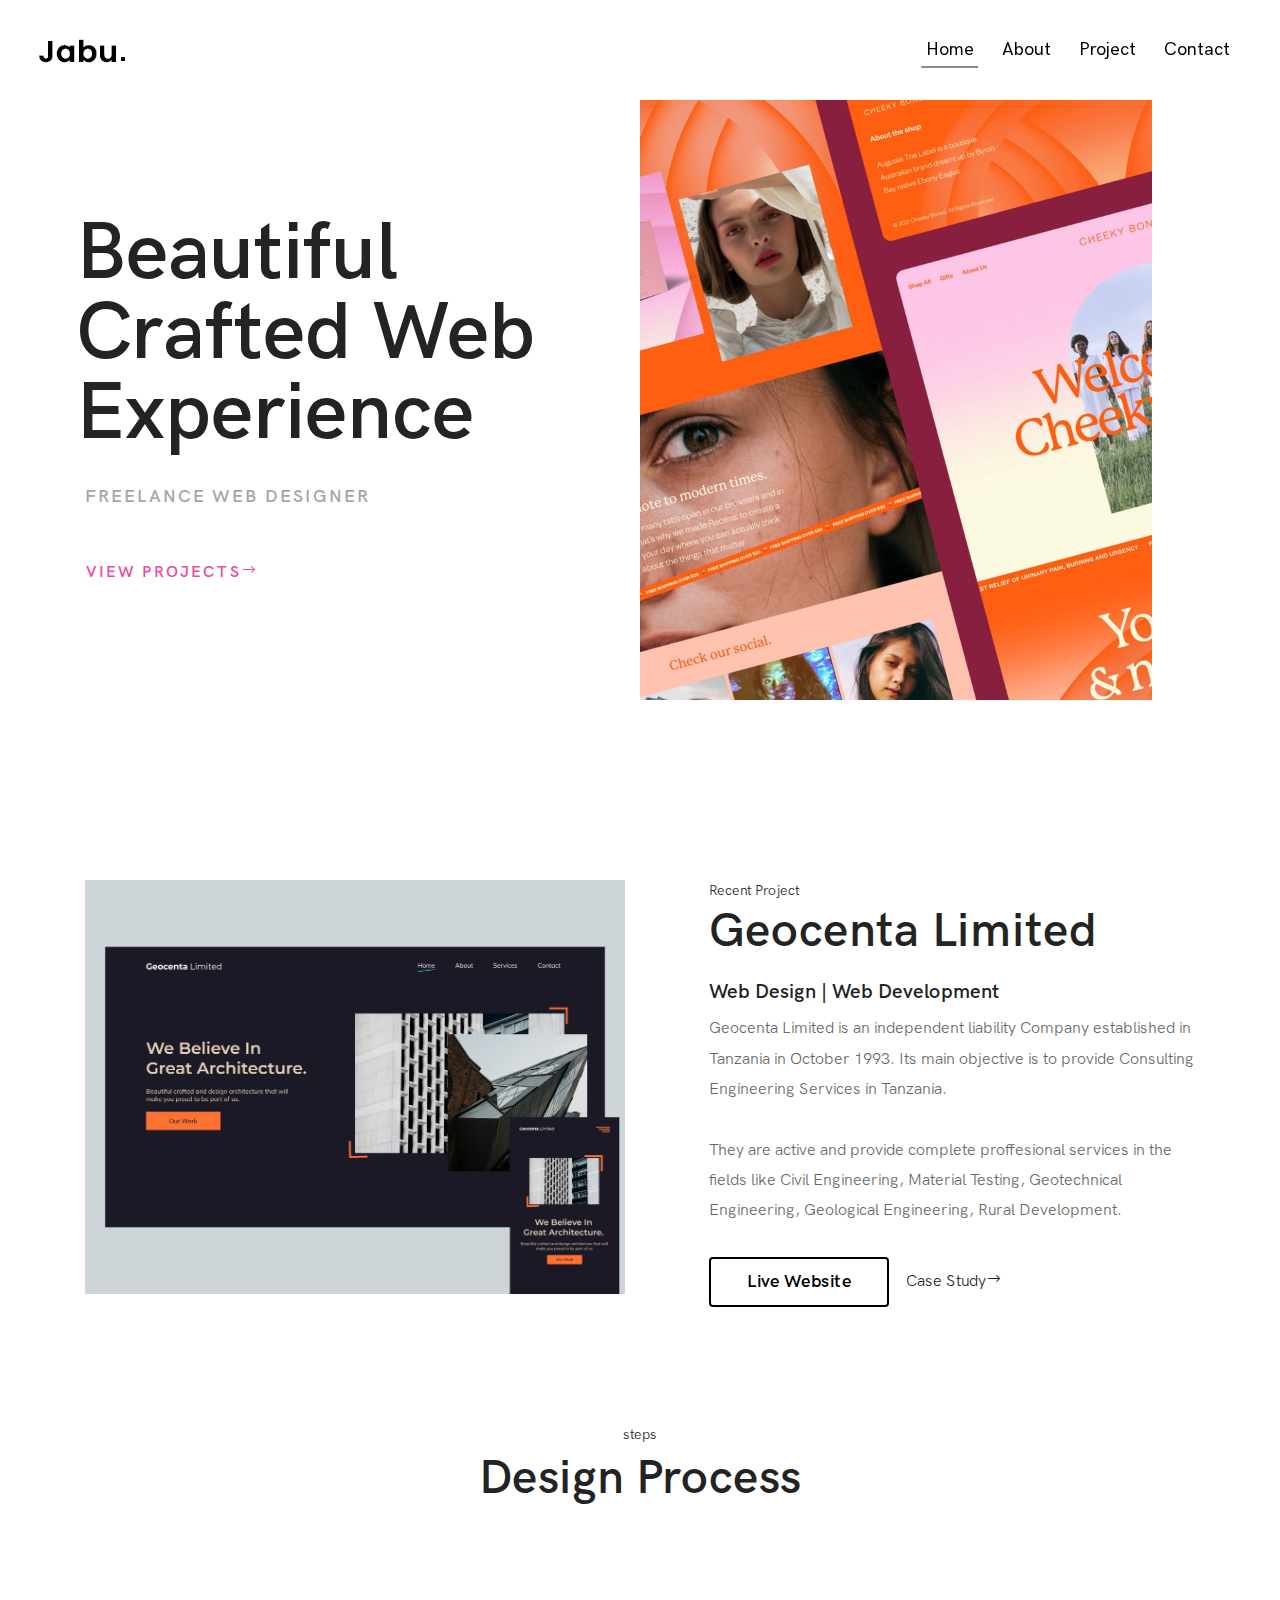
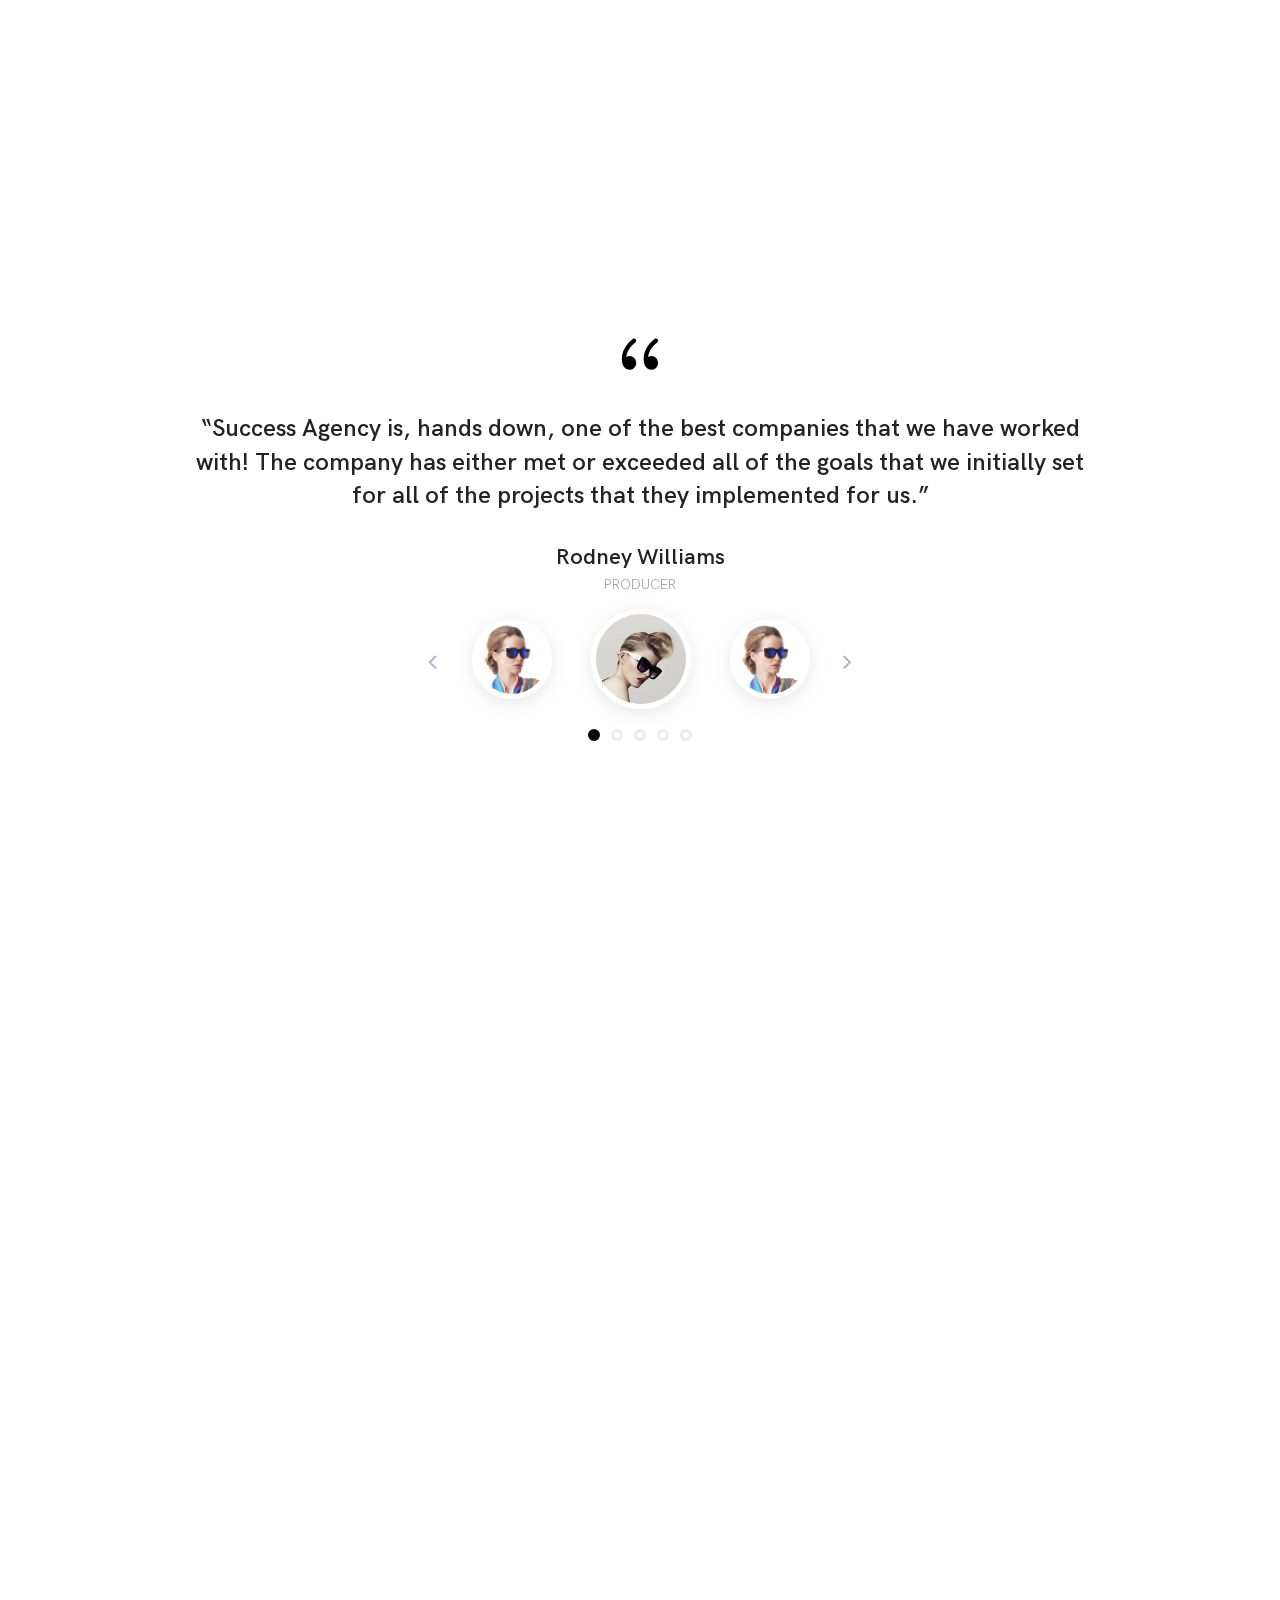
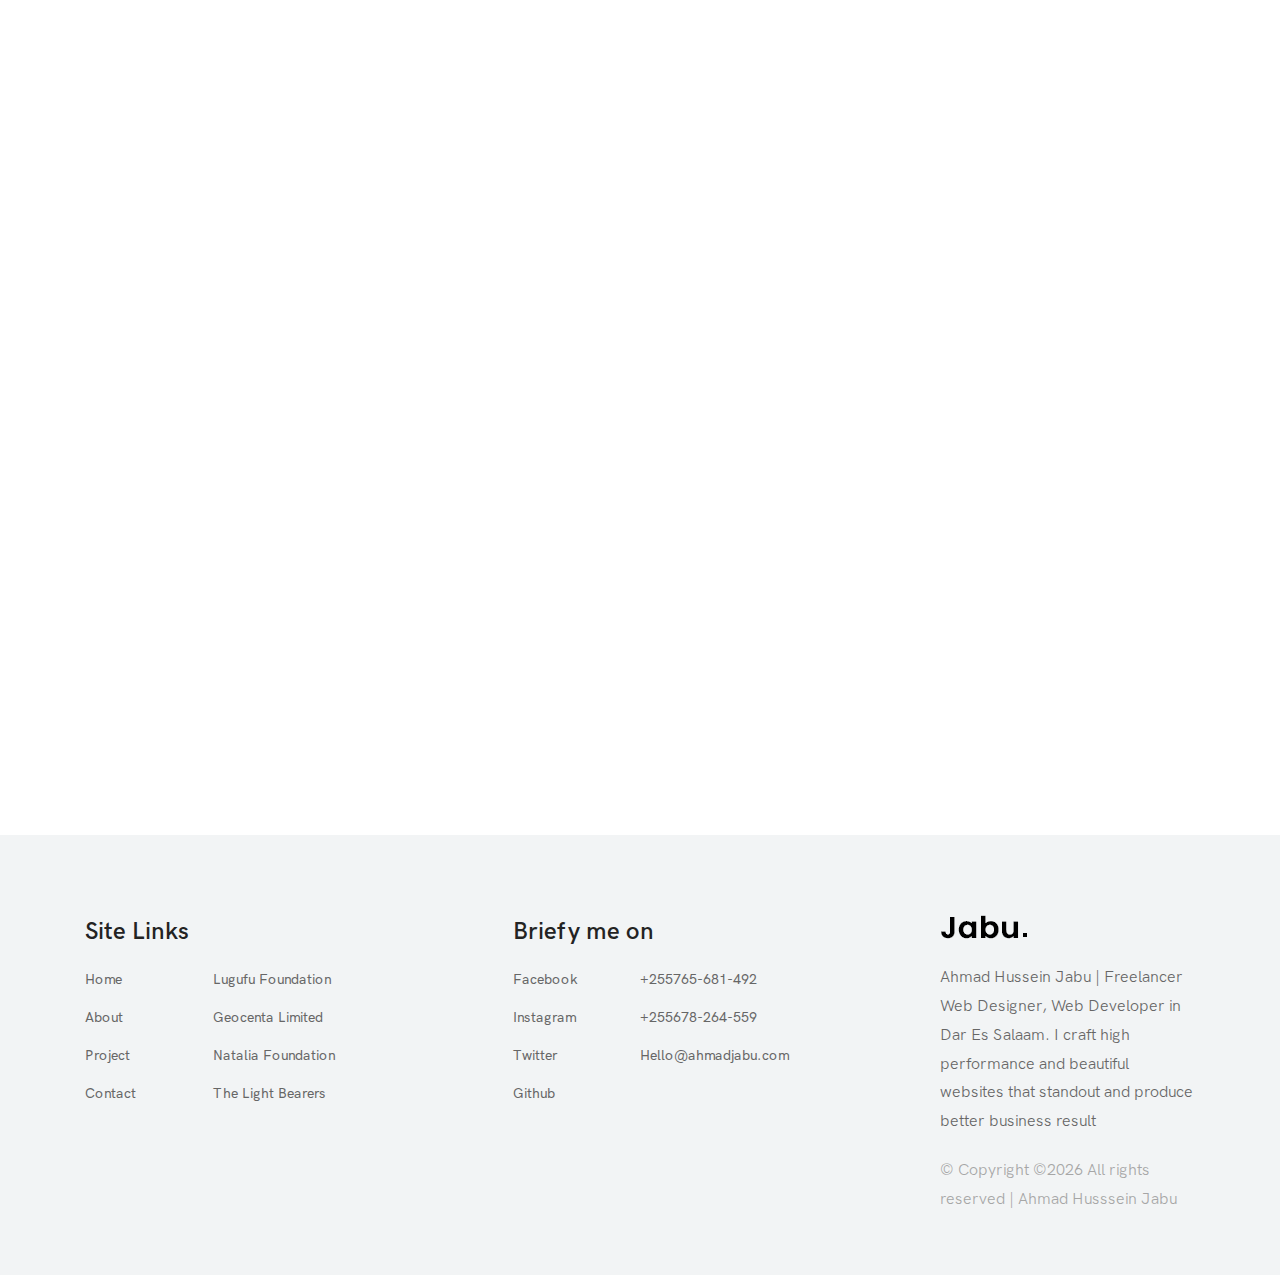
==== index.html @ 9a85b234 "add margin top of 100" ====
<!DOCTYPE html>
<html lang="en">

<head>
  <meta charset="UTF-8">
  <meta name="description" content="Hello I'm Ahmad Hussein Jabu a Freelance website designer, 
                                    I craft high performance and beautiful websites that 
                                    standout and produce better business result">
  <meta http-equiv="X-UA-Compatible" content="IE=edge">
  <meta name="viewport" content="width=device-width, initial-scale=1, shrink-to-fit=no">

  <!-- Title -->
  <title>Ahmad Hussein Jabu | Freelance website designer</title>

  <!-- Favicon -->
  <link rel="apple-touch-icon" sizes="180x180" href="img/favicon/apple-touch-icon.png">
  <link rel="icon" type="image/png" sizes="32x32" href="img/favicon/favicon-32x32.png">
  <link rel="icon" type="image/png" sizes="16x16" href="img/favicon/favicon-16x16.png">
  <link rel="manifest" href="/site.webmanifest">


  <!-- Core Stylesheet -->
  <link rel="stylesheet" href="style.css">

</head>

<body>
  <!-- Preloader -->
  <div id="preloader">
    <div class="wrapper">
      <div class="cssload-loader"></div>
    </div>
  </div>

  <!-- ***** Header Area Start ***** -->
  <header class="header-area">
    <!-- Main Header Start -->
    <div class="main-header-area">
      <div class="classy-nav-container breakpoint-off">
        <!-- Classy Menu -->
        <nav class="classy-navbar justify-content-between" id="jabuNav">

          <!-- Background Curve -->
          <div class="bg-curve" style="background-image: url(./img/core-img/curve.png);"></div>

          <!-- Logo -->
          <a class="nav-brand" href="index.html"><img src="./img/core-img/logo.png" alt=""></a>

          <!-- Navbar Toggler -->
          <div class="classy-navbar-toggler">
            <span class="navbarToggler"><span></span><span></span><span></span></span>
          </div>

          <!-- Menu -->
          <div class="classy-menu">
            <!-- Menu Close Button -->
            <div class="classycloseIcon">
              <div class="cross-wrap"><span class="top"></span><span class="bottom"></span></div>
            </div>

            <!-- Nav Start -->
            <div class="classynav">
              <ul id="nav">
                <li class="current-item"><a href="./index.html">Home</a></li>
                <li><a href="./about.html">About</a></li>
                <li><a href="./projects.html">Project</a></li>
                <li><a href="./contact.html">Contact</a></li>
              </ul>
            </div>
            <!-- Nav End -->

          </div>
        </nav>
      </div>
    </div>
  </header>
  <!-- ***** Header Area End ***** -->

<!-- ***** Welcome Area Start ***** -->
<section class="welcome-area">
  <!-- Welcome Slides -->
  <div class="single-hero ahmad-bg">

    <!-- Single Welcome Slide -->
    <div class="single-hero-header">
      <!-- Main Background Image -->
      <div class="main-bg-img bg-img" data-animation="fadeInUpBig" data-delay="200ms" style="background-image: url(./img/bg-img/hero.webp);"></div>
      <!-- Welcome Text -->
      <div class="container h-100">
        <div class="row h-100 align-items-center">
          <div class="col-12">
            <div class="welcome-text">
              <h2 data-animation="bounceInUp" data-delay="400ms">Beautiful<br>Crafted web<br>Experience</h2>
              <h5 data-animation="bounceInUp" data-delay="600ms">Freelance Web Designer</h5>
              <a href="projects.html" class="btn" data-animation="bounceInUp" data-delay="800ms">View Projects<i class="arrow_right"></i></a>
            </div>
          </div>
        </div>
      </div>
    </div>
  </div>
</section>
<!-- ***** Welcome Area End ***** -->

<!--

<div class="stat-area section-padding-80-0">
  <div class="container wow fadeInUp" data-wow-delay="400ms">
      <div class="row">
          <div class="col-xl-12">
              <div class="section_title text-center mb-60">
                  <span>our service</span>
                  <h3 class="service">
                      What I can do 
                  </h3>
              </div>
          </div>
      </div>
      <div class="row mb-60">
          <div class="col-lg-4 col-md-6 col-sm-6 mb-30">
            <div class="single-cat mb-50 wow fadeInUp" data-wow-delay="500ms">
              <img src="img/Icons/Design.svg" alt="google my business" width="70px" class="img-fluid">
              <h5>Web Design</h5>
              <div class="cat-cap">
                  <p>A girl is negatively discriminated against fully realising
                      intended learning outcomes in both primary and secondary education.</p>
              </div>
          </div>
          </div>
          <div class="col-lg-4 col-md-6 col-sm-6 mb-30">
            <div class="single-cat mb-50 wow fadeInUp" data-wow-delay="600ms">
              <img src="img/Icons/Development.svg" alt="web development" width="70px" class="img-fluid">
              <h5>Web Development</h5>
                <div class="cat-cap">
                    <p>A girl is negatively discriminated against fully realising
                        intended learning outcomes in both primary and secondary education.</p>
                </div>
            </div>
          </div>
          <div class="col-lg-4 col-md-6 col-sm-6 mb-30">
            <div class="single-cat mb-50 wow fadeInUp" data-wow-delay="700ms">
              <img src="img/Icons/Map.svg" alt="google my business" width="70px" class="img-fluid">
              <h5>Google Business</h5>
              <div class="cat-cap">
                <p>Stand out on Google with a Business Profile
                  Turn people who find you on Google Search and Maps into new customers.
                 </p>
            </div>
          </div>
          </div>
      </div>
  </div>
</div>


-->

  <!-- ***** Project Section***** -->
  <div class="container section-padding-80-0 mt-100">
    <div class="row">
     <div class="col-md-6">
    <div class="project-thumbnail mb-50 wow fadeInUp" data-wow-delay="400ms">
      <span class="line"></span>
      <img src="./img/project-img/Geocenta-Limited-01.jpg" alt="">
      <span class="line2"></span>
    </div>
  </div>

  <div class="col-md-6">
    <div class="project-content section-titlemb-50 wow fadeInUp" data-wow-delay="700ms">
      <span>Recent Project</span>
      <h2>Geocenta Limited</h2>
      <h5>Web Design | Web Development</h5>
      <p>Geocenta Limited is an independent liability Company established in Tanzania in October 1993. Its main objective is to provide Consulting Engineering Services in Tanzania.</p>
      <p>They are active and provide complete proffesional services in the fields like Civil Engineering, Material Testing, Geotechnical Engineering, Geological Engineering, Rural Development.</p>
      <button class="btn jabu-btn btn-2">Live Website</button>
      <a href="Geocenta-Limited.html" class="btn" data-animation="bounceInUp" data-delay="800ms">Case Study<i class="arrow_right"></i></a>
    </div>
  </div>
 </div>
</div>
<!-- ***** End Project Section***** -->

<!-- ***** Process Section***** -->
<div class="container section-padding-80-0 mt-60">
  <div class="row">
    <div class="col-xl-12">
        <div class="section_title text-center mb-50">
            <span>steps</span>
            <h3 class="service">
                Design Process 
            </h3>
        </div>
    </div>
</div>
  <div class="row">
   <div class="col-md-4">
    <div class="mb-50 wow fadeInUp" data-wow-delay="700ms">
      <img src="img/Numbers/number-01.svg" alt="google my business" width="70px" class="img-fluid">
      <h5>Discovery Call</h5>
      <p>This is the phase where I dive deep into your world and get to know you. 
        Before I can properly design your high-performing website, I need to understand you, 
        your pain-points, and your audience.</p>
    </div>
</div>

<div class="col-md-4">
  <div class="mb-50 wow fadeInUp" data-wow-delay="700ms">
    <img src="img/Numbers/number-02.svg" alt="google my business" width="70px" class="img-fluid">
    <h5>Design Phase</h5>
    <p>I take what I’ve learned about you and craft a bespoke website that’s tailored to meet 
      your specific needs, all while accurately representing your brand and keeping things 
      aesthetically pleasing and useable for your audience.
      </p>
  </div>
</div>

<div class="col-md-4">
  <div class="mb-50 wow fadeInUp" data-wow-delay="700ms">
    <img src="img/Numbers/number-03.svg" alt="google my business" width="70px" class="img-fluid">
    <h5>Build Phase</h5>
    <p>Once you’re happy with the designs, I will proceed to building them making sure everything is 
      optimised to follow modern web practices, such as speed, security and reliability.
      </p>
  </div>
</div>
</div>
</div>
<!-- ***** End Process Section***** -->

   
   <!-- ***** Client Feedback Area Start ***** -->
  <section class="clients-feedback-area section-padding-80 clearfix">
    <div class="container">
      <div class="row justify-content-center">
        <div class="col-12 col-md-10">
          <div class="slider slider-for">

            <!-- Client Feedback Text -->
            <div class="client-feedback-text text-center">
              <div class="quote-icon">
                <i class="icon_quotations" aria-hidden="true"></i>
              </div>
              <div class="client-description text-center">
                <h4>“Success Agency is, hands down, one of the best companies that we have worked with! The company has either met or exceeded all of the goals that we initially set for all of the projects that they implemented for us.”</h4>
              </div>
              <div class="client-name text-center">
                <h5>Rodney Williams</h5>
                <span>Producer</span>
              </div>
            </div>

            <!-- Client Feedback Text -->
            <div class="client-feedback-text text-center">
              <div class="quote-icon">
                <i class="icon_quotations" aria-hidden="true"></i>
              </div>
              <div class="client-description text-center">
                <h4>“Success Agency is, hands down, one of the best companies that we have worked with! The company has either met or exceeded all of the goals that we initially set for all of the projects that they implemented for us.”</h4>
              </div>
              <div class="client-name text-center">
                <h5>Nazrul Islam</h5>
                <span>Producer</span>
              </div>
            </div>

            <!-- Client Feedback Text -->
            <div class="client-feedback-text text-center">
              <div class="quote-icon">
                <i class="icon_quotations" aria-hidden="true"></i>
              </div>
              <div class="client-description text-center">
                <h4>“Success Agency is, hands down, one of the best companies that we have worked with! The company has either met or exceeded all of the goals that we initially set for all of the projects that they implemented for us.”</h4>
              </div>
              <div class="client-name text-center">
                <h5>Williams Rodney</h5>
                <span>Producer</span>
              </div>
            </div>

            <!-- Client Feedback Text -->
            <div class="client-feedback-text text-center">
              <div class="quote-icon">
                <i class="icon_quotations" aria-hidden="true"></i>
              </div>
              <div class="client-description text-center">
                <h4>“Success Agency is, hands down, one of the best companies that we have worked with! The company has either met or exceeded all of the goals that we initially set for all of the projects that they implemented for us.”</h4>
              </div>
              <div class="client-name text-center">
                <h5>Ibrahim Saeed</h5>
                <span>Founder | Lugufu Foundation</span>
              </div>
            </div>

            <!-- Client Feedback Text -->
            <div class="client-feedback-text text-center">
              <div class="quote-icon">
                <i class="icon_quotations" aria-hidden="true"></i>
              </div>
              <div class="client-description text-center">
                <h4>“Success Agency is, hands down, one of the best companies that we have worked with! The company has either met or exceeded all of the goals that we initially set for all of the projects that they implemented for us.”</h4>
              </div>
              <div class="client-name text-center">
                <h5>Karatta Mwemba</h5>
                <span>Director | Geocenta Limited</span>
              </div>
            </div>

          </div>
        </div>

        <!-- Client Thumbnail Area -->
        <div class="col-12 col-md-6 col-lg-5">
          <div class="slider slider-nav">
            <div class="client-thumbnail">
              <img src="./img/bg-img/6.jpg" alt="">
            </div>
            <div class="client-thumbnail">
              <img src="./img/bg-img/7.jpg" alt="">
            </div>
            <div class="client-thumbnail">
              <img src="./img/bg-img/8.jpg" alt="">
            </div>
            <div class="client-thumbnail">
              <img src="./img/bg-img/6.jpg" alt="">
            </div>
            <div class="client-thumbnail">
              <img src="./img/bg-img/7.jpg" alt="">
            </div>
          </div>
        </div>
      </div>
    </div>
  </section>
  <!-- ***** Client Feedback Area End ***** -->

 
<!-- ***** Project Section***** -->
  <div class="container section-padding-80-0">
    <div class="row">
     <div class="col-md-6">
    <div class="project-thumbnail mb-50 wow fadeInUp" data-wow-delay="400ms">
      <span class="line"></span>
      <img src="./img/project-img/Lugufu-Foundation-01.jpg" alt="Lugufu Foundation Project">
      <span class="line2"></span>
    </div>
  </div>

  <div class="col-md-6">
    <div class="project-content mb-50 wow fadeInUp" data-wow-delay="700ms">
      <h2>Lugufu Foundation</h2>
      <h5>Web Design | Web Development</h5>
      <p>Lugufu Foundation is the non-profit Organization registered under the Non governmental Organization Act, 2002</p>
      <p>Focusing on providing support to girls student facing dificulties in Education situations, to encourage the social amd cultural growth in Tanzania.</p>
      <button class="btn jabu-btn btn-2">Live Website</button>
      <a href="Lugufu-Foundation.html" class="btn" data-animation="bounceInUp" data-delay="800ms">Case Study<i class="arrow_right"></i></a>
    </div>
  </div>
 </div>
</div>

<div class="container section-padding-80-0">
  <div class="row">
<div class="col-md-6">
  <div class="project-content mb-50 wow fadeInUp" data-wow-delay="700ms">
    <h2>Natalia Foundation</h2>
    <h5>Web Design | Web Development</h5>
    <p>Natalia Foundation has been into existence for a Period of time and over the course of its existence it has implemented many projects with different implementation  supporting partners.</p>
    <p>The Foundation believes that investing in vulnerable children, adolescents, youth is an important strategy towards achieving the sustainable development in the community.</p>
    <button class="btn jabu-btn btn-2">Live Website</button>
    <a href="Natalia-Foundation.html" class="btn" data-animation="bounceInUp" data-delay="800ms">Case Study<i class="arrow_right"></i></a>
  </div>
</div>
<div class="col-md-6">
  <div class="project-thumbnail mb-50 wow fadeInUp" data-wow-delay="400ms">
    <span class="line"></span>
    <img src="./img/project-img/Capture4.PNG" alt="">
    <span class="line2"></span>
  </div>
</div>
</div>
</div>

<div class="container section-padding-80-0">
  <div class="row">
   <div class="col-md-6">
  <div class="project-thumbnail mb-50 wow fadeInUp" data-wow-delay="400ms">
    <span class="line"></span>
    <img src="./img/project-img/Ibrahim-01.jpg" alt="Ibrahim Ajax project">
    <span class="line2"></span>
  </div>
</div>

<div class="col-md-6">
  <div class="project-content mb-50 wow fadeInUp" data-wow-delay="700ms">
    <h2>Ibrahim Ajax</h2>
    <h5>UX-UI | Concept Design</h5>
    <p>Lorem ipsum dolor sit amet, consetetur sadipscing esed diam nonumy eirmod tempor invidunt ut labore et dolore magna.</p>
    <p>At vero eos et accusam et justo duo dolores et ea rebum. Stet gubergren no sea takimata sanctus est Lorem ipsum dolor sit amet ipsumlor eut consetetur sadipscing elitr.</p>
    <button class="btn jabu-btn btn-2">Live Website</button>
    <a href="The-light-bearers.html" class="btn" data-animation="bounceInUp" data-delay="800ms">Case Study<i class="arrow_right"></i></a>
  </div>
</div>
</div>
</div>
<!-- ***** End Project Section***** -->
 

  <!-- ***** Footer Area Start ***** -->
  <footer class="footer-area section-padding-80-0">
    <div class="container">
      <div class="row justify-content-between">
        <!-- Single Footer Widget -->
        <div class="col-12 col-sm-6 col-lg-4 col-xl-3">
          <div class="single-footer-widget mb-60">
            <!-- Widget Title -->
            <h4 class="widget-title">Site Links</h4>

            <!-- Catagories Nav -->
            <nav>
              <ul class="site-link">
                <li><a href="index.html">Home</a></li>
                <li><a href="Lugufu-Foundation.html">Lugufu Foundation</a></li>
                <li><a href="about.html">About</a></li>
                <li><a href="Geocenta-Limited.html">Geocenta Limited</a></li>
                <li><a href="projects.html">Project</a></li>
                <li><a href="Natalia-Foundation.html">Natalia Foundation</a></li>
                <li><a href="contact.html">Contact</a></li>
                <li><a href="The-light-bearers.html">The Light Bearers</a></li>
              </ul>
            </nav>
          </div>
        </div>

        <!-- Single Footer Widget -->
        <div class="col-12 col-sm-6 col-lg-4 col-xl-3">
          <div class="single-footer-widget mb-60">
            <!-- Widget Title -->
            <h4 class="widget-title">Briefy me on</h4>

            <!-- Catagories Nav -->
            <nav>
              <ul class="site-link">
                <li><a href="https://web.facebook.com/Ahmad-Hussein-Jabu-103322438400446" target="_blank" rel="noopener">Facebook</a></li>
                <li><a href="tel:+255765-681-492">+255765-681-492</a></li>
                <li><a href="https://www.instagram.com/ahmad_jabu/" target="_blank" rel="noopener">Instagram</a></li>
                <li><a href="tel:+255678-264-559">+255678-264-559</a></li>
                <li><a href="https://twitter.com/_Jabu95" target="_blank" rel="noopener">Twitter</a></li>
                <li><a href="mailto:hello@ahmadjabu.com">Hello@ahmadjabu.com</a></li>
                <li><a href="https://github.com/AhmadHJabu" target="_blank" rel="noopener">Github</a></li>
              </ul>
            </nav>
          </div>
        </div>
          <!-- Single Footer Widget -->
          <div class="col-12 col-sm-6 col-lg-4 col-xl-3">
            <div class="single-footer-widget mb-60">
              <!-- Logo -->
              <a href="#" class="d-block mb-4"><img src="./img/core-img/logo.png" alt=""></a>
              <p>Ahmad Hussein Jabu | Freelancer Web Designer, Web Developer in Dar Es Salaam. I craft high performance and beautiful websites that standout and produce better business result</p>
              <div class="copywrite-text">
                <p>&copy; 
  
  Copyright &copy;<script>document.write(new Date().getFullYear());</script> All rights reserved | Ahmad Husssein Jabu</p>
              </div>
            </div>
          </div>
      </div>
    </div>
  </footer>
  <!-- ***** Footer Area End ***** -->

  <!-- ******* All JS ******* -->
  <!-- jQuery js -->
  <script src="js/jquery.min.js"></script>
  <!-- Popper js -->
  <script src="js/popper.min.js"></script>
  <!-- Bootstrap js -->
  <script src="js/bootstrap.min.js"></script>
  <!-- All js -->
  <script src="js/jabu.bundle.js"></script>
  <!-- Active js -->
  <script src="js/default-assets/active.js"></script>

</body>

</html>
---- style.css ----
/* *********************************************

[Tables of CSS Content]

+ body
  - 1.0 Reboot CSS
  - 2.0 Spacing CSS
  - 3.0 Preloader CSS
  - 4.0 Heading CSS
  - 5.0 Backtotop CSS
  - 6.0 Buttons CSS
  - 7.0 Header CSS
  - 8.0 Hero CSS
  - 9.0 Gallery CSS
  - 10.0 Testimonial CSS
  - 11.0 Model CSS
  - 12.0 About CSS
  - 13.0 Breadcrumb CSS
  - 14.0 Blog CSS
  - 15.0 Cta CSS
  - 16.0 Team CSS
  - 17.0 Widget CSS
  - 18.0 Footer CSS
  - 19.0 Contact CSS
  ---------------------------------------------
  [Color Codes]

  $heading: #232323; [Heading Color]
  $text: #666666; [Text Color]
  $bg-gray: #f0f0f0; [Gray Background]
  $primary: #ed489d; [Primary Color]
  $white: #ffffff; [White Color]
  $dark: #000000; [Dark Color]
  $border: #ebebeb; [Border Color]
  $hover: #ed489d; [Hover Color]
  $secondary: #a6a6a6; [Secondary Color]

  ---------------------------------------------
  [Font Family: 'HK Grotesk']
--------------------------------------------- */
/* Import Fonts & All CSS */
@import url(css/default-assets/hkgrotesk-fonts.css);
@import url(css/bootstrap.min.css);
@import url(css/animate.css);
@import url(css/default-assets/classy-nav.css);
@import url(css/owl.carousel.min.css);
@import url(css/magnific-popup.css);
@import url(css/font-awesome.min.css);
@import url(css/default-assets/slick.css);
@import url(css/style.css);
/* :: 1.0 Reboot CSS */
* {
  margin: 0;
  padding: 0; }

body {
  font-family: "HK Grotesk";
  font-weight: 400;
  font-size: 14px; }

h1,
h2,
h3,
h4,
h5,
h6 {
  font-family: "HK Grotesk";
  color: #232323;
  line-height: 1.4;
  font-weight: 600; }

a,
a:active,
a:focus,
a:hover {
  color: #232323;
  text-decoration: none;
  -webkit-transition-duration: 500ms;
  -o-transition-duration: 500ms;
  transition-duration: 500ms;
  outline: none; }

li {
  list-style: none; }

p {
  line-height: 1.9;
  color: #666666;
  font-size: 16px;
  font-weight: 400; }

img {
  max-width: 100%;
  height: auto; }

ul {
  margin: 0;
  padding: 0; }
  ul li {
    margin: 0;
    padding: 0; }

.bg-overlay {
  position: relative;
  z-index: 1; }
  .bg-overlay::after {
    position: absolute;
    content: "";
    height: 100%;
    width: 100%;
    top: 0;
    left: 0;
    z-index: -1;
    background-color: rgba(0, 0, 0, 0.5); }

.box-shadow {
  -webkit-box-shadow: 0 10px 50px 0 rgba(0, 0, 0, 0.2);
  box-shadow: 0 10px 50px 0 rgba(0, 0, 0, 0.2); }

.bg-img {
  background-position: center center;
  background-size: cover;
  background-repeat: no-repeat; }

.jarallax {
  position: relative;
  z-index: 0; }
  .jarallax > .jarallax-img {
    position: absolute;
    object-fit: cover;
    font-family: 'object-fit: cover;';
    top: 0;
    left: 0;
    width: 100%;
    height: 100%;
    z-index: -1; }

.mfp-iframe-holder .mfp-close {
  top: 0;
  width: 30px;
  height: 30px;
  background-color: #ed489d;
  text-align: center;
  right: 0;
  padding-right: 0;
  line-height: 32px; }

.bg-transparent {
  background-color: transparent !important; }

.bg-gray {
  background-color: #f0f0f0 !important; }

/* ::2.0 Spacing CSS */
.mt-15 {
  margin-top: 15px; }

.mt-30 {
  margin-top: 30px; }

.mt-40 {
  margin-top: 40px; }

.mt-50 {
  margin-top: 50px; }

.mt-70 {
  margin-top: 70px; }

.mt-100 {
  margin-top: 100px; }

.mt-150 {
  margin-top: 150px; }

.mr-15 {
  margin-right: 15px; }

.mr-30 {
  margin-right: 30px; }

.mr-50 {
  margin-right: 50px; }

.mr-100 {
  margin-right: 100px; }

.mb-15 {
  margin-bottom: 15px; }

.mb-30 {
  margin-bottom: 30px; }

.mb-40 {
  margin-bottom: 40px; }

.mb-50 {
  margin-bottom: 50px; }

.mb-60 {
  margin-bottom: 60px; }

.mb-70 {
  margin-bottom: 70px; }

.mb-80 {
  margin-bottom: 80px; }

.mb-100 {
  margin-bottom: 100px; }

.ml-15 {
  margin-left: 15px; }

.ml-30 {
  margin-left: 30px; }

.ml-50 {
  margin-left: 50px; }

.ml-100 {
  margin-left: 100px; }

.pt-50 {
  padding-top: 50px !important; }

.section-padding-80 {
  padding-top: 80px;
  padding-bottom: 80px; }

.section-padding-0-80 {
  padding-top: 0;
  padding-bottom: 80px; }

.section-padding-80-0 {
  padding-top: 80px;
  padding-bottom: 0; }

/* :: 3.0 Preloader CSS */
#preloader {
  position: fixed;
  width: 100%;
  height: 100%;
  z-index: 99999;
  top: 0;
  left: 0;
  background-color: #000000;
  display: -webkit-box;
  display: -ms-flexbox;
  display: flex;
  -webkit-box-align: center;
  -ms-flex-align: center;
  align-items: center;
  -webkit-box-pack: center;
  -ms-flex-pack: center;
  justify-content: center; }

.wrapper {
  padding-left: 1em;
  padding-right: 1em;
  margin: auto;
  display: block;
  width: 195px; }

.cssload-loader {
  width: 49px;
  height: 49px;
  border-radius: 50%;
  margin: 3em;
  display: inline-block;
  position: relative;
  vertical-align: middle;
  background: #ffffff; }

.cssload-loader,
.cssload-loader:after,
.cssload-loader:before {
  animation: 1.15s infinite ease-in-out;
  -o-animation: 1.15s infinite ease-in-out;
  -ms-animation: 1.15s infinite ease-in-out;
  -webkit-animation: 1.15s infinite ease-in-out;
  -moz-animation: 1.15s infinite ease-in-out; }

.cssload-loader:after,
.cssload-loader:before {
  width: 100%;
  height: 100%;
  border-radius: 50%;
  position: absolute;
  top: 0;
  left: 0; }

.cssload-loader {
  animation-name: cssload-loader;
  -o-animation-name: cssload-loader;
  -ms-animation-name: cssload-loader;
  -webkit-animation-name: cssload-loader;
  -moz-animation-name: cssload-loader; }

@keyframes cssload-loader {
  from {
    transform: scale(0);
    opacity: 1; }
  to {
    transform: scale(1);
    opacity: 0; } }
@-o-keyframes cssload-loader {
  from {
    -o-transform: scale(0);
    opacity: 1; }
  to {
    -o-transform: scale(1);
    opacity: 0; } }
@-ms-keyframes cssload-loader {
  from {
    -ms-transform: scale(0);
    opacity: 1; }
  to {
    -ms-transform: scale(1);
    opacity: 0; } }
@-webkit-keyframes cssload-loader {
  from {
    -webkit-transform: scale(0);
    opacity: 1; }
  to {
    -webkit-transform: scale(1);
    opacity: 0; } }
@-moz-keyframes cssload-loader {
  from {
    -moz-transform: scale(0);
    opacity: 1; }
  to {
    -moz-transform: scale(1);
    opacity: 0; } }
/* :: 4.0 Heading CSS */
.section-heading {
  position: relative;
  z-index: 1;
  margin-bottom: 50px; }
  .section-heading h2 {
    font-size: 48px;
    text-transform: capitalize;
    margin-bottom: 0; }
    @media only screen and (min-width: 992px) and (max-width: 1199px) {
      .section-heading h2 {
        font-size: 42px; } }
    @media only screen and (min-width: 768px) and (max-width: 991px) {
      .section-heading h2 {
        font-size: 36px; } }
    @media only screen and (max-width: 767px) {
      .section-heading h2 {
        font-size: 30px; } }
  .section-heading.white h2 {
    color: #ffffff; }

/* :: 5.0 Backtotop CSS */
#scrollUp {
  bottom: 50px;
  font-size: 22px;
  line-height: 42px;
  right: 0;
  width: 40px;
  background-color: #000;
  color: #ffffff;
  text-align: center;
  height: 40px;
  -webkit-transition-duration: 500ms;
  -o-transition-duration: 500ms;
  transition-duration: 500ms;
  border-radius: 2px 0 0 2px; }
  #scrollUp:focus, #scrollUp:hover {
    background-color: #000000; }

/* :: 6.0 Buttons CSS */
.jabu-btn {
  position: relative;
  z-index: 1;
  min-width: 180px;
  height: 50px;
  line-height: 46px;
  font-size: 18px;
  font-weight: 600;
  display: inline-block;
  padding: 0 20px;
  text-align: center;
  text-transform: capitalize;
  color: #ffffff;
  background-color: #000;
  -webkit-transition-duration: 500ms;
  -o-transition-duration: 500ms;
  transition-duration: 500ms;
  border: 2px solid #ffffff; }
  .jabu-btn:focus, .jabu-btn:hover {
    box-shadow: none;
    background-color: #000000;
    color: #ffffff;
    border-color: #000000; }
  .jabu-btn.btn-2 {
    border-color: #000;
    color: #000;
    background-color: #ffffff; }
    .jabu-btn.btn-2:focus, .jabu-btn.btn-2:hover {
      color: #ffffff;
      background-color: #000; }

/* :: 7.0 Header CSS */
.header-area {
  position: fixed;
  z-index: 600;
  width: 100%;
  left: 0;
  top: 0;
  -webkit-transition-duration: 500ms;
  -o-transition-duration: 500ms;
  transition-duration: 500ms; }
  .header-area .main-header-area.sticky {
    top: 0;
    width: 100%;
    position: fixed;
    background-color: #ffffff;
    box-shadow: 0 3px 50px rgba(0, 0, 0, 0.2);
    border-bottom: none;
    left: 0;
    z-index: 650;
    border-bottom-color: transparent; }

.classy-nav-container {
  background-color: transparent;
  padding: 0; }
  @media only screen and (max-width: 767px) {
    .classy-nav-container {
      padding: 0 15px; } }
  .classy-nav-container .classy-navbar {
    height: 100px;
    padding: 0 3%; }
    @media only screen and (min-width: 768px) and (max-width: 991px) {
      .classy-nav-container .classy-navbar {
        height: 70px; } }
    @media only screen and (max-width: 767px) {
      .classy-nav-container .classy-navbar {
        height: 70px; } }
    .classy-nav-container .classy-navbar .bg-curve {
      position: absolute;
      width: 60%;
      height: 100%;
      top: 0;
      right: 0;
      background-repeat: no-repeat;
      background-position: top right;
      background-size: cover; }
    @media only screen and (max-width: 767px) {
      .classy-nav-container .classy-navbar .nav-brand {
        max-width: 90px;
        margin-right: 15px; } }
    .classy-nav-container .classy-navbar .classynav ul li a {
      position: relative;
      z-index: 1;
      font-weight: 500;
      font-size: 18px;
      text-transform: capitalize;
      color: #000; }
      .classy-nav-container .classy-navbar .classynav ul li a:focus, .classy-nav-container .classy-navbar .classynav ul li a:hover {
        color: #000; }
      @media only screen and (min-width: 992px) and (max-width: 1199px) {
        .classy-nav-container .classy-navbar .classynav ul li a {
          font-size: 14px;
          padding: 0 10px; } }
      @media only screen and (min-width: 768px) and (max-width: 991px) {
        .classy-nav-container .classy-navbar .classynav ul li a {
          border-bottom: none;
          font-size: 14px; } }
      @media only screen and (max-width: 767px) {
        .classy-nav-container .classy-navbar .classynav ul li a {
          border-bottom: none;
          font-size: 14px; } }
    .classy-nav-container .classy-navbar .classynav ul li.cn-dropdown-item ul li a {
      font-size: 14px;
      text-transform: capitalize; }
    .classy-nav-container .classy-navbar .classynav ul li.current-item a::after {
      content: '';
      position: absolute;
      width: 80%;
      height: 2px;
      background-color: #00000075;
      bottom: 0;
      left: 50%;
      -webkit-transform: translateX(-50%);
      -ms-transform: translateX(-50%);
      transform: translateX(-50%);
      z-index: 1; }
      @media only screen and (min-width: 768px) and (max-width: 991px) {
        .classy-nav-container .classy-navbar .classynav ul li.current-item a::after {
          width: 100%;
          height: 1px; } }
      @media only screen and (max-width: 767px) {
        .classy-nav-container .classy-navbar .classynav ul li.current-item a::after {
          width: 100%;
          height: 1px; } }

.classynav ul li.has-down > a::after,
.classynav ul li.has-down.active > a::after,
.classynav ul li.megamenu-item > a::after {
  color: #ffffff; }


@media only screen and (min-width: 768px) and (max-width: 991px) {
  .classy-navbar-toggler .navbarToggler span {
    background-color: #ffffff; } }
@media only screen and (max-width: 767px) {
  .classy-navbar-toggler .navbarToggler span {
    background-color: #000; } }

@media only screen and (min-width: 768px) and (max-width: 991px) {
  .breakpoint-on .classy-navbar .classy-menu {
    background-color: #000;
    box-shadow: 0 0 30px 0 rgba(255, 255, 255, 0.2); }

  .breakpoint-on .classynav > ul > li > a {
    background-color: #ed489d; }

  .classycloseIcon .cross-wrap span {
    background-color: #ffffff; } }
@media only screen and (max-width: 767px) {
  .breakpoint-on .classy-navbar .classy-menu {
    background-color: rgb(255, 255, 255);
    box-shadow: 0 0 30px 0 rgba(255, 255, 255, 0.2); }

  .breakpoint-on .classynav > ul > li > a {
    background-color: rgb(255, 255, 255); }

  .classycloseIcon .cross-wrap span {
    background-color: #ffffff; } }


/* :: 8.0 Hero CSS */
.single-hero {
  position: relative;
  z-index: 1;
  overflow: hidden; }
  . .owl-next {
    -webkit-transition-duration: 500ms;
    -o-transition-duration: 500ms;
    transition-duration: 500ms;
    position: absolute;
    bottom: 0;
    right: 15%;
    width: 100px;
    height: 100px;
    background-color: #ffffff;
    text-align: center;
    line-height: 100px;
    color: #232323;
    font-size: 30px;
    z-index: 10; }
    .single-hero .owl-next:focus, .single-hero .owl-next:hover {
      background-color: #ed489d;
      color: #ffffff; }
    @media only screen and (min-width: 992px) and (max-width: 1199px) {
      .single-hero .owl-next {
        width: 70px;
        height: 70px;
        line-height: 70px; } }
    @media only screen and (min-width: 768px) and (max-width: 991px) {
      .single-hero .owl-next {
        width: 70px;
        height: 70px;
        line-height: 70px; } }
    @media only screen and (max-width: 767px) {
      .single-hero .owl-next {
        width: 50px;
        height: 50px;
        line-height: 50px; } }

.single-hero-header {
  position: relative;
  z-index: 2;
  width: 100%;
  height: 700px;
  background-color: #ffffff; }
  @media only screen and (min-width: 992px) and (max-width: 1199px) {
    .single-hero-header {
      height: 680px; } }
  @media only screen and (min-width: 768px) and (max-width: 991px) {
    .single-hero-header {
      height: 600px; } }
  @media only screen and (max-width: 767px) {
    .single-hero-header {
      height: 488px; } }
  .single-hero-header .main-bg-img {
    position: absolute;
    width: 40%;
    height: calc(100% - 100px);
    bottom: 0;
    right: 10%;
    z-index: 1; }
    @media only screen and (min-width: 768px) and (max-width: 991px) {
      .single-hero-header .main-bg-img {
        height: calc(100% - 70px);  } }
    @media only screen and (max-width: 767px) {
      .single-hero-header .main-bg-img {
        height: calc(100% - 100px); 
        width: 50%;
        right: 1%; } }
  

.welcome-text {
  position: relative;
  z-index: 1;
  margin-top: 100px; }
  .welcome-text h2 {
    font-size: 80px;
    color: #232323;
    display: block;
    text-transform: capitalize;
    margin-left: -9px;
    margin-bottom: 30px;
    line-height: 1; }
    @media only screen and (min-width: 992px) and (max-width: 1199px) {
      .welcome-text h2 {
        font-size: 70px;
        margin-left: -4px; } }
    @media only screen and (min-width: 768px) and (max-width: 991px) {
      .welcome-text h2 {
        font-size: 72px;
        margin-left: -4px; } }
    @media only screen and (max-width: 767px) {
      .welcome-text h2 {
        font-size: 36px;
        margin-bottom: 15px; } }
  .welcome-text h5 {
    font-size: 18px;
    color: #a6a6a6;
    margin-bottom: 50px;
    text-transform: uppercase;
    letter-spacing: 2px; }
    @media only screen and (max-width: 767px) {
      .welcome-text h5 {
        margin-bottom: 15px;
        margin-left: -10px } }
  .welcome-text a {
    padding: 0;
    display: inline-block;
    font-size: 16px;
    letter-spacing: 2px;
    text-transform: uppercase;
    color: #ed489d;
    font-weight: 600; }
    .welcome-text a:focus, .welcome-text a:hover {
      color: #232323; }

      @media only screen and (max-width: 767px) {
        .welcome-text a {
          margin-left: -10px } }

/* :: 9.0 Gallery CSS */
.jabu-projects-menu {
  position: relative;
  z-index: 1; }
  .jabu-projects-menu .btn {
    padding: 0;
    background-color: transparent;
    font-size: 20px;
    text-transform: uppercase;
    letter-spacing: 2px;
    color: #a6a6a6;
    margin: 0 30px;
    font-weight: 600; }
    .jabu-projects-menu .btn:focus {
      box-shadow: none; }
    .jabu-projects-menu .btn.active {
      color: #232323; }

.single-project-area {
  position: relative;
  z-index: 1; }
  .single-project-area img {
    width: 100%;
    -webkit-transition-duration: 250ms;
    -o-transition-duration: 250ms;
    transition-duration: 250ms; }
  
    
/* :: 10.0 Testimonial CSS */
.clients-feedback-area {
  position: relative;
  z-index: 1; }
  .clients-feedback-area .client-feedback-text {
    position: relative;
    z-index: 1; }
    .clients-feedback-area .client-feedback-text .quote-icon i {
      display: block;
      font-size: 72px;
      margin-bottom: 20px;
      color: #000;
      -webkit-transform: rotate(180deg);
      -ms-transform: rotate(180deg);
      transform: rotate(180deg); }
    .clients-feedback-area .client-feedback-text .client-description h4 {
      margin-bottom: 30px; }
      @media only screen and (max-width: 767px) {
        .clients-feedback-area .client-feedback-text .client-description h4 {
          font-size: 20px; } }
    .clients-feedback-area .client-feedback-text .client-name h5 {
      font-size: 22px;
      margin-bottom: 0; }
    .clients-feedback-area .client-feedback-text .client-name span {
      color: #a6a6a6;
      text-transform: uppercase;
      margin-bottom: 0; }
  .clients-feedback-area .slick-dots {
    display: -webkit-box;
    display: -ms-flexbox;
    display: flex;
    -webkit-box-pack: center;
    -ms-flex-pack: center;
    justify-content: center; }
    .clients-feedback-area .slick-dots li button {
      width: 12px;
      height: 12px;
      text-indent: -999999999999999999999999px;
      border: 3px solid #ebebeb;
      background-color: #ffffff;
      border-radius: 50%;
      margin: 5.5px;
      outline: none; }
    .clients-feedback-area .slick-dots li.slick-active button {
      background-color: #000;
      border-color: #000; }
  .clients-feedback-area .slick-slide.client-thumbnail {
    display: -webkit-box;
    display: -ms-flexbox;
    display: flex;
    -webkit-box-pack: center;
    -ms-flex-pack: center;
    justify-content: center;
    -webkit-box-align: center;
    -ms-flex-align: center;
    align-items: center;
    height: 129px; }
  .clients-feedback-area .slick-slide img {
    display: block;
    width: 80px !important;
    height: 80px !important;
    border-radius: 50%;
    border: 5px solid #ffffff;
    -webkit-box-shadow: 0 4px 20px rgba(0, 0, 0, 0.1);
    box-shadow: 0 4px 20px rgba(0, 0, 0, 0.1); }
    @media only screen and (min-width: 768px) and (max-width: 991px) {
      .clients-feedback-area .slick-slide img {
        width: 60px !important;
        height: 60px !important; } }
    @media only screen and (max-width: 767px) {
      .clients-feedback-area .slick-slide img {
        width: 60px !important;
        height: 60px !important; } }
  .clients-feedback-area .slick-slide.slick-current:focus {
    box-shadow: none;
    outline: none; }
  .clients-feedback-area .slick-slide.slick-current img {
    width: 100px !important;
    height: 100px !important; }
    @media only screen and (min-width: 768px) and (max-width: 991px) {
      .clients-feedback-area .slick-slide.slick-current img {
        width: 80px !important;
        height: 80px !important; } }
    @media only screen and (max-width: 767px) {
      .clients-feedback-area .slick-slide.slick-current img {
        width: 80px !important;
        height: 80px !important; } }
    .clients-feedback-area .slick-slide.slick-current img:focus {
      box-shadow: none;
      outline: none; }
  .clients-feedback-area .slick-arrow {
    position: absolute;
    width: 30px;
    background-color: #ffffff;
    height: 100%;
    text-align: center;
    font-size: 24px;
    color: #b5aec4;
    display: block;
    line-height: 550%;
    left: 0;
    z-index: 90;
    cursor: pointer; }
    .clients-feedback-area .slick-arrow.fa-angle-right {
      left: auto;
      right: 0;
      top: 0; }


/* :: 12.0 Project CSS */
.project-thumbnail {
  position: relative;
  z-index: 1;
  overflow: hidden;
  width: 100%; }
  .project-thumbnail img {
    width: 100%;
    -webkit-transition-duration: 800ms;
    -o-transition-duration: 800ms;
    transition-duration: 800ms; }

.project-content {
  position: relative;
  z-index: 1;
  padding-left: 10%; }
  @media only screen and (min-width: 992px) and (max-width: 1199px) {
    .project-content {
      padding-left: 0; } }
  @media only screen and (min-width: 768px) and (max-width: 991px) {
    .project-content {
      padding-left: 0; } }
  @media only screen and (max-width: 767px) {
    .project-content {
      padding-left: 0; } }
  .project-content h2 {
    font-size: 48px;
    margin-bottom: 15px;
    line-height: 1.3; }
    @media only screen and (min-width: 992px) and (max-width: 1199px) {
      .project-content h2 {
        font-size: 28px; } }
    @media only screen and (min-width: 768px) and (max-width: 991px) {
      .project-content h2 {
        font-size: 30px; } }
    @media only screen and (max-width: 767px) {
      .project-content h2 {
        font-size: 30px; } }
  .project-content p {
    margin-bottom: 30px; }
    .project-content p:last-child {
      margin-bottom: 0; }



/* :: 13.0 Breadcrumb CSS */
.breadcumb-area {
  position: relative;
  z-index: 1;
  height: 270px; }
  @media only screen and (min-width: 768px) and (max-width: 991px) {
    .breadcumb-area {
      height: 220px; } }
  @media only screen and (max-width: 767px) {
    .breadcumb-area {
      height: 180px; } }
  .breadcumb-area .title {
    font-size: 60px;
    margin-bottom: 0;
    text-transform: capitalize; }
    @media only screen and (min-width: 992px) and (max-width: 1199px) {
      .breadcumb-area .title {
        font-size: 48px; } }
    @media only screen and (min-width: 768px) and (max-width: 991px) {
      .breadcumb-area .title {
        font-size: 36px; } }
    @media only screen and (max-width: 767px) {
      .breadcumb-area .title {
        font-size: 30px; } }
  .breadcumb-area .breadcumb--con .breadcrumb {
    padding: 0;
    margin-bottom: 0;
    list-style: none;
    background-color: transparent;
    border-radius: 0; }
    .breadcumb-area .breadcumb--con .breadcrumb .breadcrumb-item,
    .breadcumb-area .breadcumb--con .breadcrumb .breadcrumb-item > a,
    .breadcumb-area .breadcumb--con .breadcrumb .breadcrumb-item.active {
      font-size: 18px;
      text-transform: capitalize;
      color: #232323;
      font-weight: 500;
      letter-spacing: normal; }
      @media only screen and (max-width: 767px) {
        .breadcumb-area .breadcumb--con .breadcrumb .breadcrumb-item,
        .breadcumb-area .breadcumb--con .breadcrumb .breadcrumb-item > a,
        .breadcumb-area .breadcumb--con .breadcrumb .breadcrumb-item.active {
          font-size: 14px; } }
      .breadcumb-area .breadcumb--con .breadcrumb .breadcrumb-item:focus, .breadcumb-area .breadcumb--con .breadcrumb .breadcrumb-item:hover,
      .breadcumb-area .breadcumb--con .breadcrumb .breadcrumb-item > a:focus,
      .breadcumb-area .breadcumb--con .breadcrumb .breadcrumb-item > a:hover,
      .breadcumb-area .breadcumb--con .breadcrumb .breadcrumb-item.active:focus,
      .breadcumb-area .breadcumb--con .breadcrumb .breadcrumb-item.active:hover {
        color: #ed489d; }
    .breadcumb-area .breadcumb--con .breadcrumb .breadcrumb-item.active {
      color: #a6a6a6; }
      .breadcumb-area .breadcumb--con .breadcrumb .breadcrumb-item.active:focus, .breadcumb-area .breadcumb--con .breadcrumb .breadcrumb-item.active:hover {
        color: #a6a6a6; }
    .breadcumb-area .breadcumb--con .breadcrumb .page-item:first-child .page-link {
      margin-left: 0;
      border-top-left-radius: 0;
      border-bottom-left-radius: 0; }
    .breadcumb-area .breadcumb--con .breadcrumb .page-item:last-child .page-link {
      border-top-right-radius: 0;
      border-bottom-right-radius: 0; }
    .breadcumb-area .breadcumb--con .breadcrumb .breadcrumb-item + .breadcrumb-item::before {
      content: "\f105";
      font-family: 'FontAwesome'; }


/* :: 15.0 CTA CSS */
.jabu-cta-area {
  position: relative;
  z-index: 1;
  background-color: #000; }

.cta-content {
  position: relative;
  z-index: 1;
  text-align: center; }
  .cta-content h2 {
    font-size: 35px;
    margin-bottom: 10px;
    color: #ffffff; }
    @media only screen and (min-width: 992px) and (max-width: 1199px) {
      .cta-content h2 {
        font-size: 42px; } }
    @media only screen and (min-width: 768px) and (max-width: 991px) {
      .cta-content h2 {
        font-size: 36px; } }
    @media only screen and (max-width: 767px) {
      .cta-content h2 {
        font-size: 30px; } }
  .cta-content h6 {
    font-size: 18px;
    color: #ffffff;
    margin-bottom: 30px; }



/* :: 18.0 Footer CSS */
.footer-area {
  position: relative;
  z-index: 1;
  background-color: #f2f4f5; }

.single-footer-widget {
  position: relative;
  z-index: 1; }
  .single-footer-widget .widget-title {
    color: #232323;
    margin-bottom: 20px;
    display: block;
    font-weight: 600; }
  .single-footer-widget p {
    color: #666666;
    font-size: 16px;
    line-height: 1.8; }
  .single-footer-widget .footer-social-info a {
    display: inline-block;
    color: #ffffff;
    margin-right: 5px;
    background-color: #ed489d;
    width: 40px;
    height: 40px;
    border-radius: 20px;
    text-align: center;
    line-height: 40px; }
    .single-footer-widget .footer-social-info a.facebook {
      background-color: #4c60ac; }
    .single-footer-widget .footer-social-info a.twitter {
      background-color: #00bae3; }
    .single-footer-widget .footer-social-info a.pinterest {
      background-color: #d91a18; }
    .single-footer-widget .footer-social-info a.instagram {
      background-color: #0085d7; }
    .single-footer-widget .footer-social-info a.youtube {
      background-color: #e20000; }
    @media only screen and (min-width: 992px) and (max-width: 1199px) {
      .single-footer-widget .footer-social-info a {
        width: 30px;
        height: 30px;
        line-height: 30px;
        font-size: 14px; } }
  .single-footer-widget .site-link {
    position: relative;
    z-index: 1;
    display: -webkit-box;
    display: -ms-flexbox;
    display: flex;
    -ms-flex-wrap: wrap;
    flex-wrap: wrap; }
    .single-footer-widget .site-link li {
      -webkit-box-flex: 0;
      -ms-flex: 0 0 50%;
      flex: 0 0 50%;
      max-width: 50%;
      width: 50%; }
      .single-footer-widget .site-link li a {
        font-size: 14px;
        color: #666666;
        margin-bottom: 17px;
        display: block;
        font-weight: 500; }
        .single-footer-widget .site-link li a:focus, .single-footer-widget .site-link li a:hover {
          color: #232323; }
      .single-footer-widget .site-link li:last-child a {
        margin-bottom: 0; }
  .single-footer-widget .footer-content {
    position: relative;
    z-index: 1; }
    .single-footer-widget .footer-content h4 {
      color: #a6a6a6;
      margin-bottom: 10px; }
    .single-footer-widget .footer-content h6 {
      color: #a6a6a6;
      margin-bottom: 0; }

.copywrite-text {
  position: relative;
  z-index: 1;
  margin-top: 20px; }
  .copywrite-text p {
    font-size: 16px;
    color: #a6a6a6;
    margin-bottom: 0; }
    .copywrite-text p a {
      color: #a6a6a6; }
      .copywrite-text p a:focus, .copywrite-text p a:hover {
        color: #ed489d; }

/* :: 19.0 Contact Area */
.jabu-contact-area {
  position: relative;
  z-index: 1; }
  .jabu-contact-area .google-maps {
    position: relative;
    z-index: 1;
    width: 100%;
    height: 650px; }
    @media only screen and (max-width: 767px) {
      .jabu-contact-area .google-maps {
        height: 280px; } }
    .jabu-contact-area .google-maps iframe {
      width: 100%;
      height: 100%;
      border: none; }

.single-contact-card {
  position: relative;
  z-index: 1; }
  .single-contact-card h2 {
    font-size: 36px;
    margin-bottom: 20px; }
    @media only screen and (max-width: 767px) {
      .single-contact-card h2 {
        font-size: 24px; } }
  .single-contact-card h6 {
    font-size: 18px;
    margin-bottom: 0;
    color: #333;
    line-height: 1.5;
    font-weight: 400; }
    @media only screen and (max-width: 767px) {
      .single-contact-card h6 {
        font-size: 14px; } }

.casting-form-thumbnail img {
  width: 100%; }

.jabu-contact-form {
  position: relative;
  z-index: 1; }
  .jabu-contact-form .contact-heading {
    margin-bottom: 20px; }
    .jabu-contact-form .contact-heading h2 {
      display: block;
      margin-bottom: 15px;
      font-size: 48px; }
      @media only screen and (min-width: 992px) and (max-width: 1199px) {
        .jabu-contact-form .contact-heading h2 {
          font-size: 30px; } }
      @media only screen and (min-width: 768px) and (max-width: 991px) {
        .jabu-contact-form .contact-heading h2 {
          font-size: 36px; } }
      @media only screen and (max-width: 767px) {
        .jabu-contact-form .contact-heading h2 {
          font-size: 24px; } }
    .jabu-contact-form .contact-heading p {
      margin-bottom: 0;
      font-size: 16px; }
      @media only screen and (max-width: 767px) {
        .jabu-contact-form .contact-heading p {
          font-size: 14px; } }
  .jabu-contact-form label {
    font-size: 16px;
    color: #a6a6a6;
    display: block;
    margin-bottom: 15px; }
  .jabu-contact-form .form-control {
    width: 100%;
    height: 50px;
    padding: 0 20px;
    border-radius: 0; }
    .jabu-contact-form .form-control:focus {
      box-shadow: none;
      border-color: #ed489d; }
  .jabu-contact-form textarea.form-control {
    height: 110px;
    padding: 20px; }

    .stat-area {
      margin-top:80px;
    }
    
    /* line 3, C:/Users/HP/Desktop/jun-2020/277.Charity _Non-profit/assets/scss/_services_section.scss */
    .stat-area .single-cat {
      background: #F5ECED;
      border-radius: 6px;
      padding: 40px 22px;
      -webkit-transition: 0.4s;
      -moz-transition: 0.4s;
      -o-transition: 0.4s;
      transition: 0.4s;
      position: relative;
      z-index: 1;
    }
    
    @media (max-width: 575px) {
      /* line 3, C:/Users/HP/Desktop/jun-2020/277.Charity _Non-profit/assets/scss/_services_section.scss */
      .stat-area .single-cat {
        padding: 50px 22px;
      }
    }
    
 
    /* line 26, C:/Users/HP/Desktop/jun-2020/277.Charity _Non-profit/assets/scss/_services_section.scss */
    .stat-area .single-cat .cat-icon span {
      margin-bottom: 50px;
      width: 90px;
      height: 90px;
      background: #F5ECED;
      line-height: 90px;
      text-align: center;
      border-radius: 50%;
      display: inline-block;
      font-size: 40px;
      color: #fff;
    }
    
    @media (max-width: 575px) {
      /* line 41, C:/Users/HP/Desktop/jun-2020/277.Charity _Non-profit/assets/scss/_services_section.scss */
      .stat-area .single-cat .cat-cap h5 > a {
        font-size: 26px;
      }
    }
    
    
    @media only screen and (min-width: 576px) and (max-width: 767px) {
      /* line 56, C:/Users/HP/Desktop/jun-2020/277.Charity _Non-profit/assets/scss/_services_section.scss */
      .stat-area .single-cat .cat-cap p {
        font-size: 15px;
      }
    }
    
    /* line 66, C:/Users/HP/Desktop/jun-2020/277.Charity _Non-profit/assets/scss/_services_section.scss */
    .stat-area .single-cat .cat-cap a {
      color: #1c165c;
      font-size: 16px;
      font-weight: 600;
      -webkit-transition: 0.2s;
      -moz-transition: 0.2s;
      -o-transition: 0.2s;
      transition: 0.2s;
    }
    
    /* line 77, C:/Users/HP/Desktop/jun-2020/277.Charity _Non-profit/assets/scss/_services_section.scss */
    .stat-area .single-cat.active::before {
      height: 100%;
    }
    
    /* line 87, C:/Users/HP/Desktop/jun-2020/277.Charity _Non-profit/assets/scss/_services_section.scss */
    .stat-area .single-cat.active .cat-cap h5 {
      color: #fff;
    }
    
    /* line 90, C:/Users/HP/Desktop/jun-2020/277.Charity _Non-profit/assets/scss/_services_section.scss */
    .stat-area .single-cat.active .cat-cap p {
      color: #fff;
    }
    
    /* line 93, C:/Users/HP/Desktop/jun-2020/277.Charity _Non-profit/assets/scss/_services_section.scss */
    .stat-area .single-cat.active .cat-cap a {
      color: #fff;
    }
    
    /* line 99, C:/Users/HP/Desktop/jun-2020/277.Charity _Non-profit/assets/scss/_services_section.scss */
    .stat-area .single-cat:hover::before {
      height: 100%;
    }
    
    .service{
      font-size: 48px;
    }
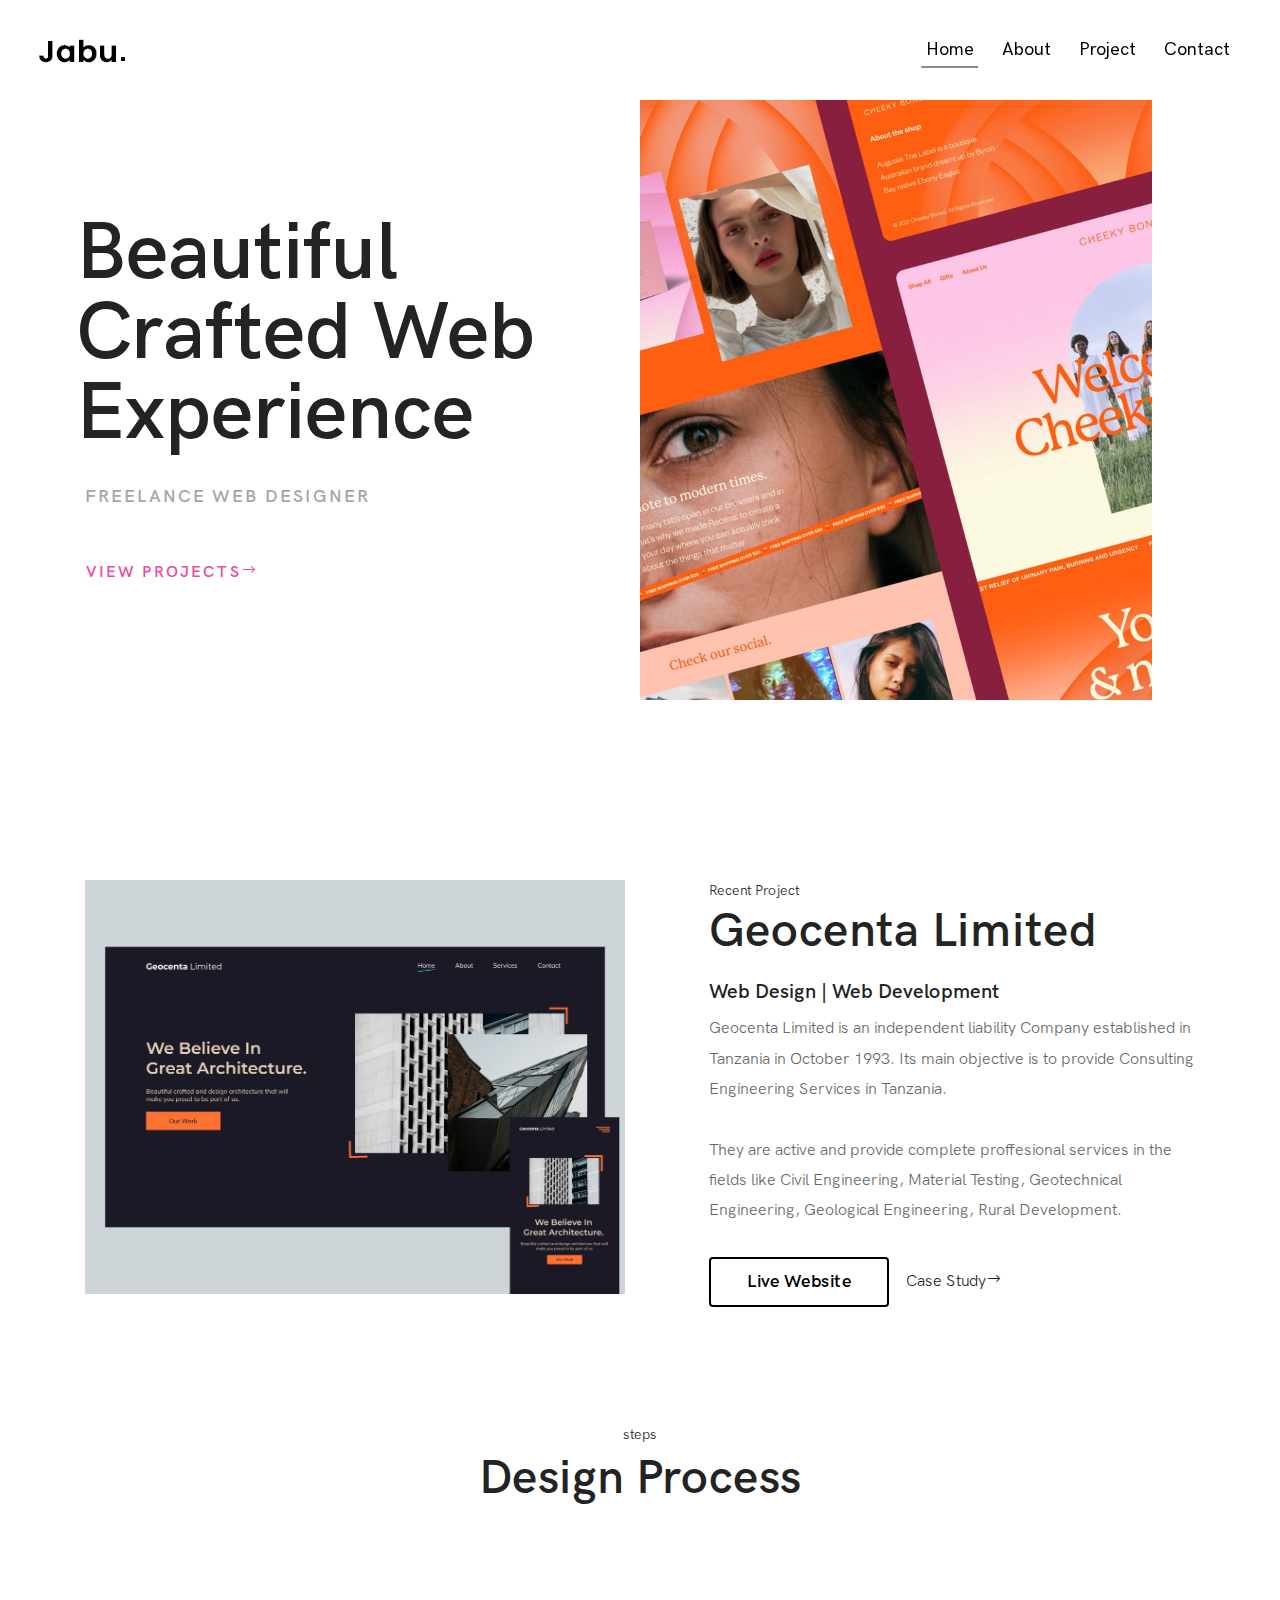
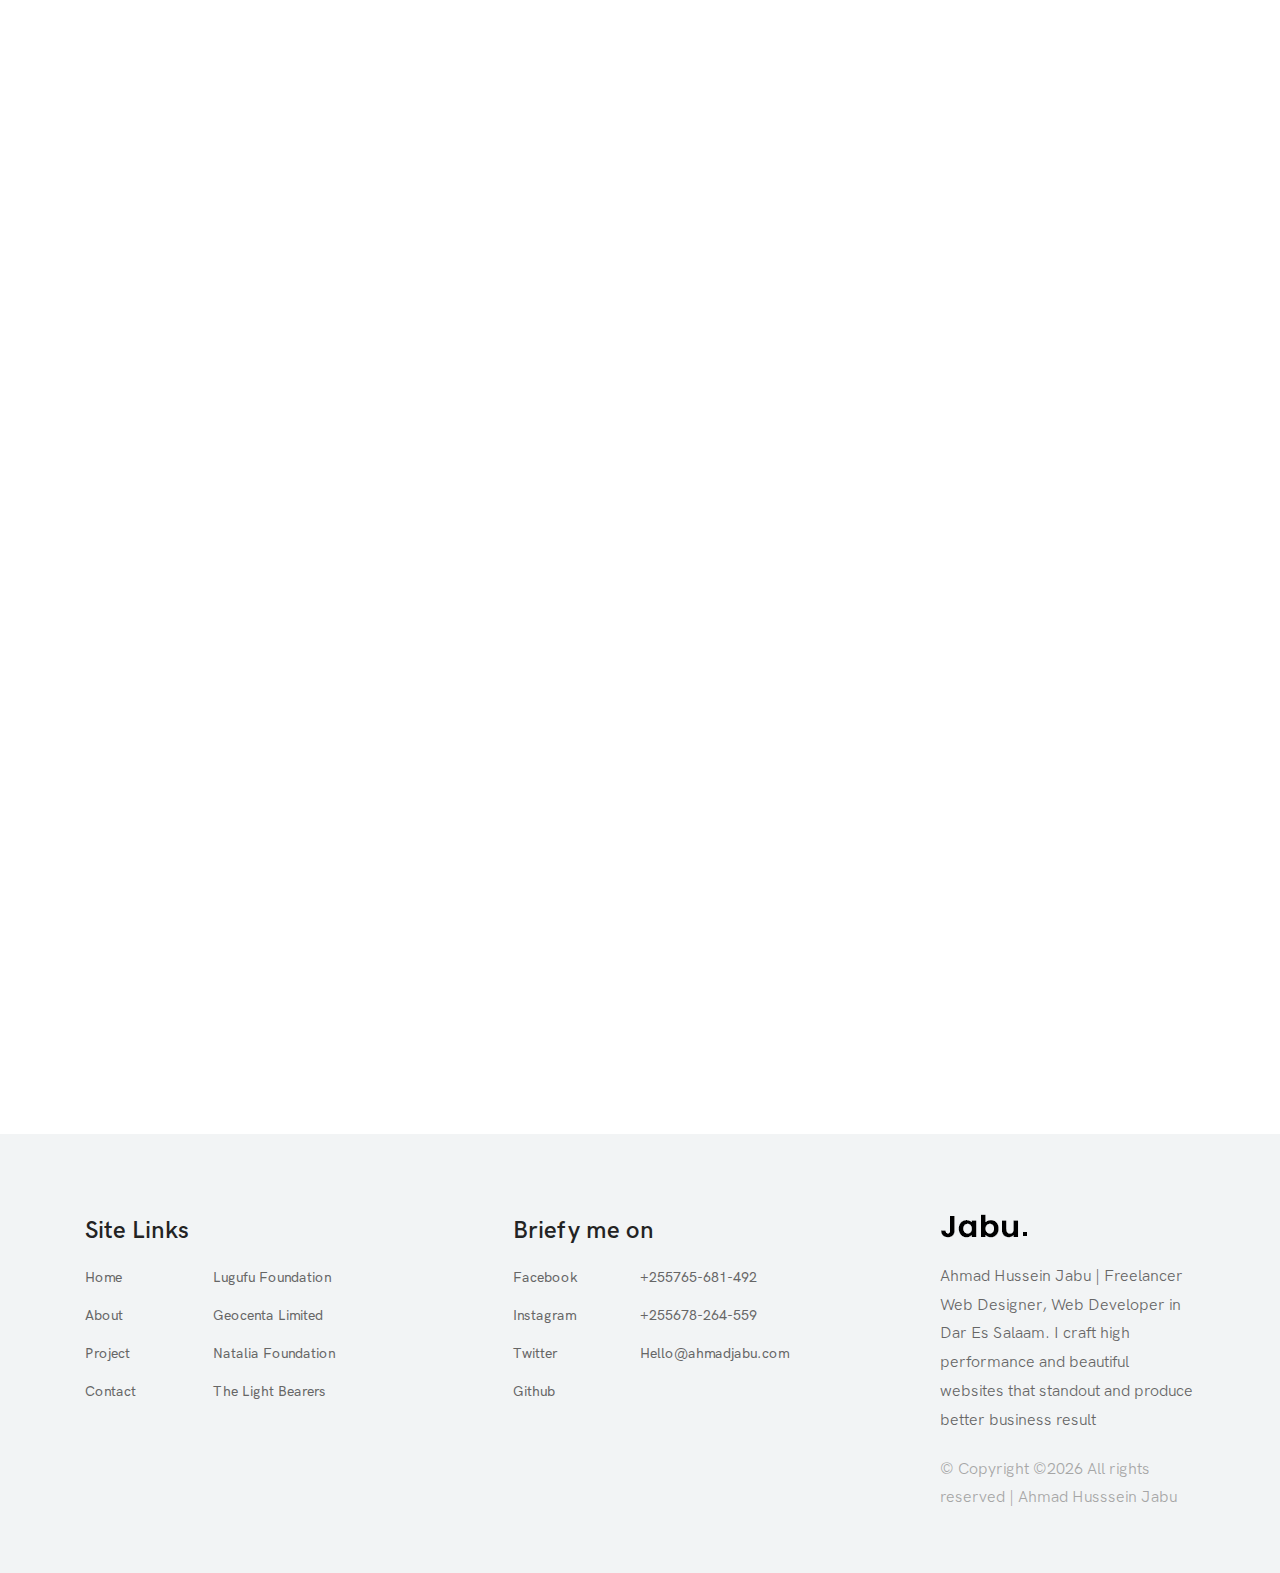
==== commit 5c9e3371: "modified numbers and add animation sequence to testimonials" ====
--- a/index.html
+++ b/index.html
@@ -224,13 +224,24 @@
       </p>
   </div>
 </div>
+
+<div class="col-md-4">
+  <div class="mb-50 wow fadeInUp" data-wow-delay="700ms">
+    <img src="img/Numbers/number-04.svg" alt="google my business" width="70px" class="img-fluid">
+    <h5>Launch Phase</h5>
+    <p>After I’ve completed the build and double checked everything alongside your approval, 
+      it’s time to launch your website. In this phase I will also provide some training videos 
+      on how you can add content to your website so you can do it yourself.
+      </p>
+  </div>
+</div>
 </div>
 </div>
 <!-- ***** End Process Section***** -->
 
    
    <!-- ***** Client Feedback Area Start ***** -->
-  <section class="clients-feedback-area section-padding-80 clearfix">
+  <section class="clients-feedback-area section-padding-80 clearfix wow fadeInUp" data-wow-delay="700ms">
     <div class="container">
       <div class="row justify-content-center">
         <div class="col-12 col-md-10">
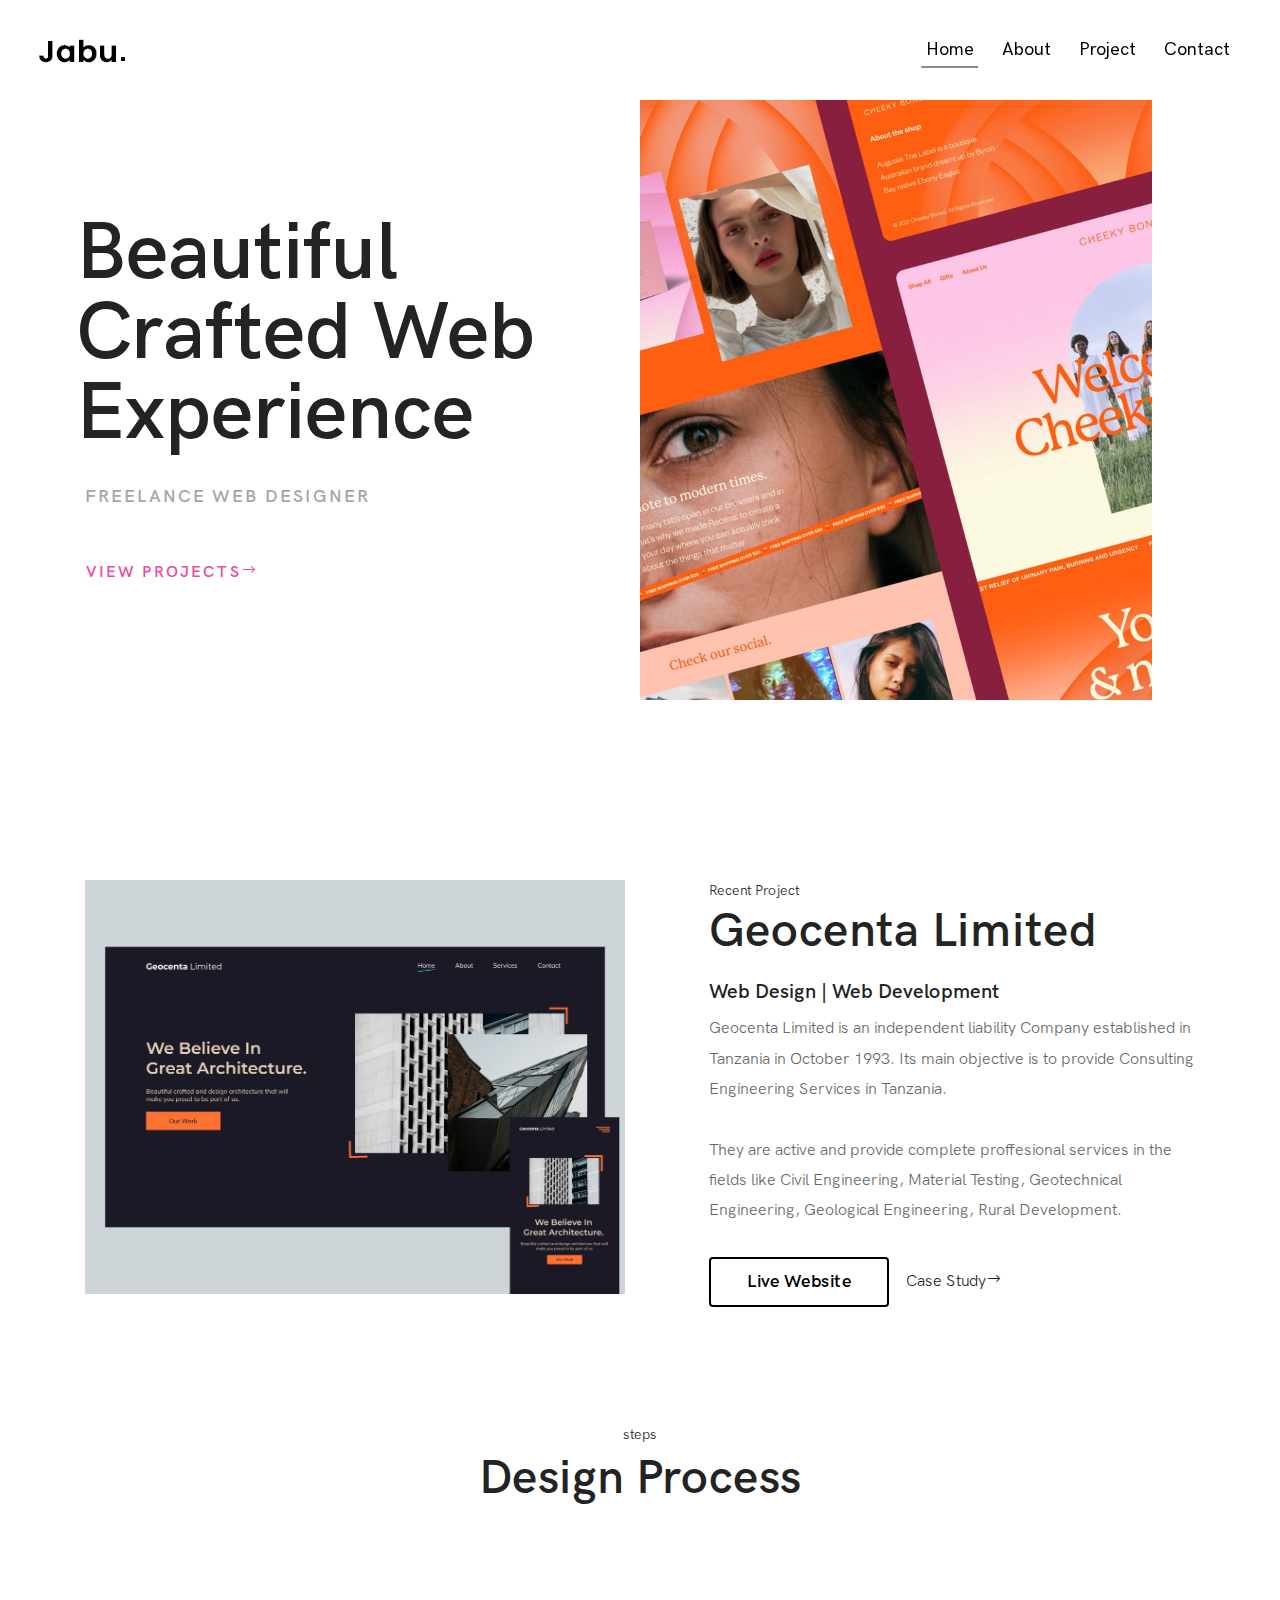
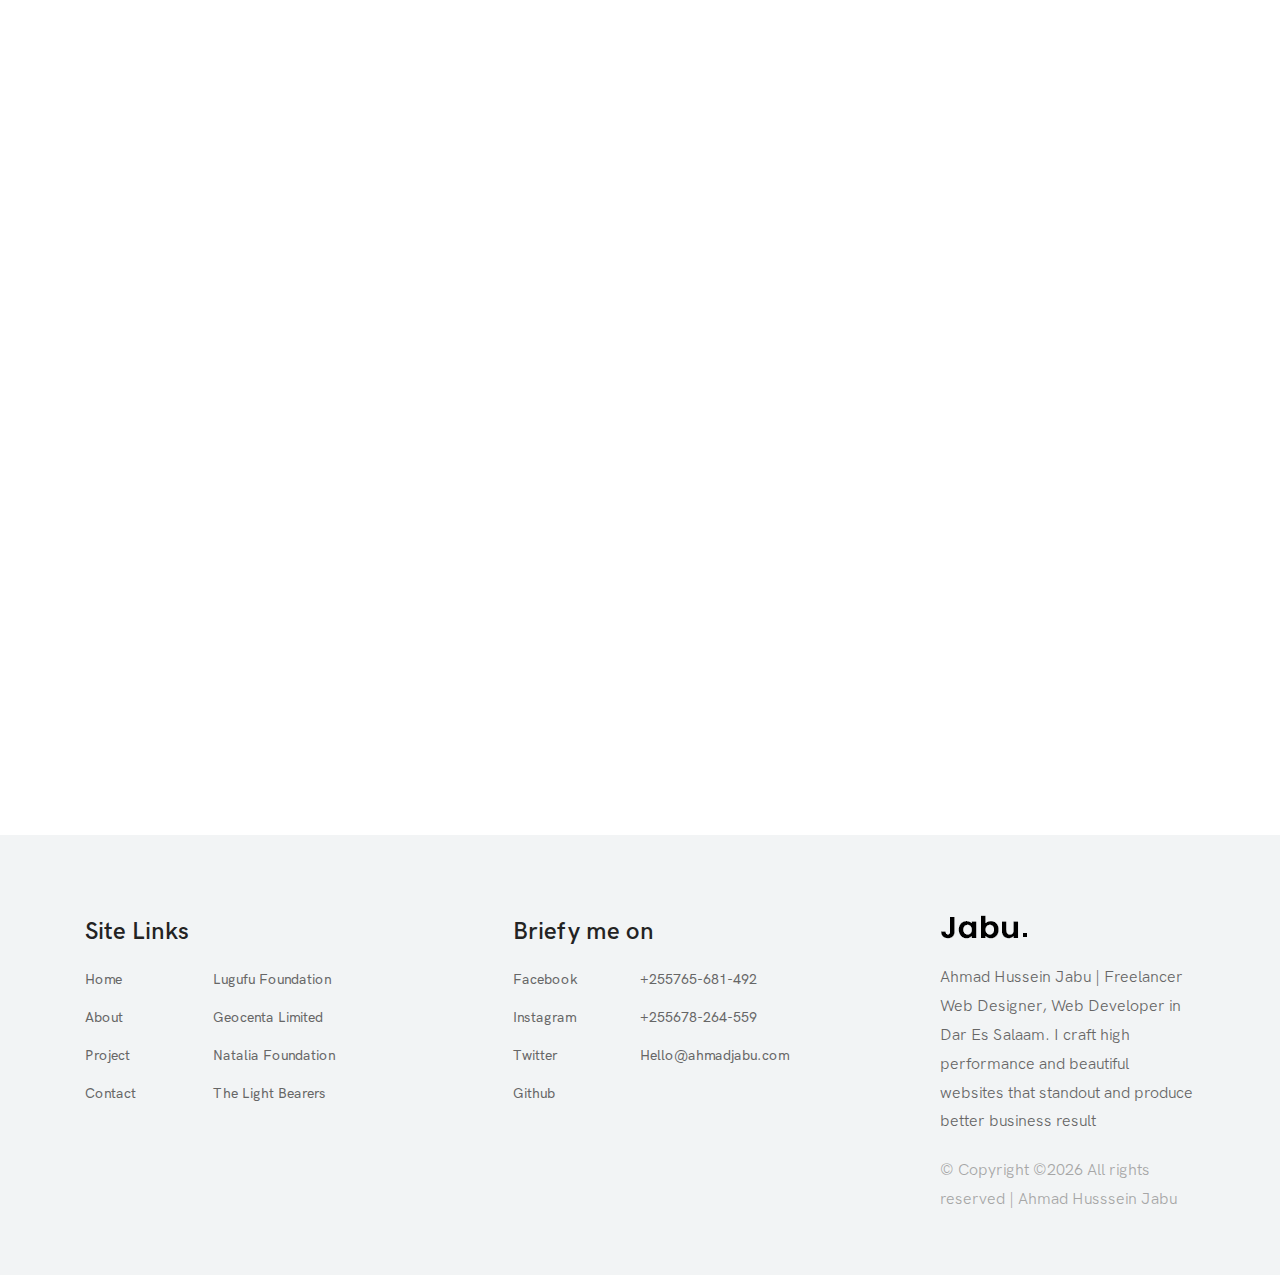
==== commit ea0f0391: "make changes to design process" ====
--- a/index.html
+++ b/index.html
@@ -218,19 +218,9 @@
 <div class="col-md-4">
   <div class="mb-50 wow fadeInUp" data-wow-delay="700ms">
     <img src="img/Numbers/number-03.svg" alt="google my business" width="70px" class="img-fluid">
-    <h5>Build Phase</h5>
+    <h5>Build & Launch Phase</h5>
     <p>Once you’re happy with the designs, I will proceed to building them making sure everything is 
-      optimised to follow modern web practices, such as speed, security and reliability.
-      </p>
-  </div>
-</div>
-
-<div class="col-md-4">
-  <div class="mb-50 wow fadeInUp" data-wow-delay="700ms">
-    <img src="img/Numbers/number-04.svg" alt="google my business" width="70px" class="img-fluid">
-    <h5>Launch Phase</h5>
-    <p>After I’ve completed the build and double checked everything alongside your approval, 
-      it’s time to launch your website. In this phase I will also provide some training videos 
+      optimised. I'll launch your website and also provide some training videos 
       on how you can add content to your website so you can do it yourself.
       </p>
   </div>
@@ -405,7 +395,7 @@
 <div class="col-md-6">
   <div class="project-content mb-50 wow fadeInUp" data-wow-delay="700ms">
     <h2>Ibrahim Ajax</h2>
-    <h5>UX-UI | Concept Design</h5>
+    <h5>Web Design | Web Development</h5>
     <p>Lorem ipsum dolor sit amet, consetetur sadipscing esed diam nonumy eirmod tempor invidunt ut labore et dolore magna.</p>
     <p>At vero eos et accusam et justo duo dolores et ea rebum. Stet gubergren no sea takimata sanctus est Lorem ipsum dolor sit amet ipsumlor eut consetetur sadipscing elitr.</p>
     <button class="btn jabu-btn btn-2">Live Website</button>
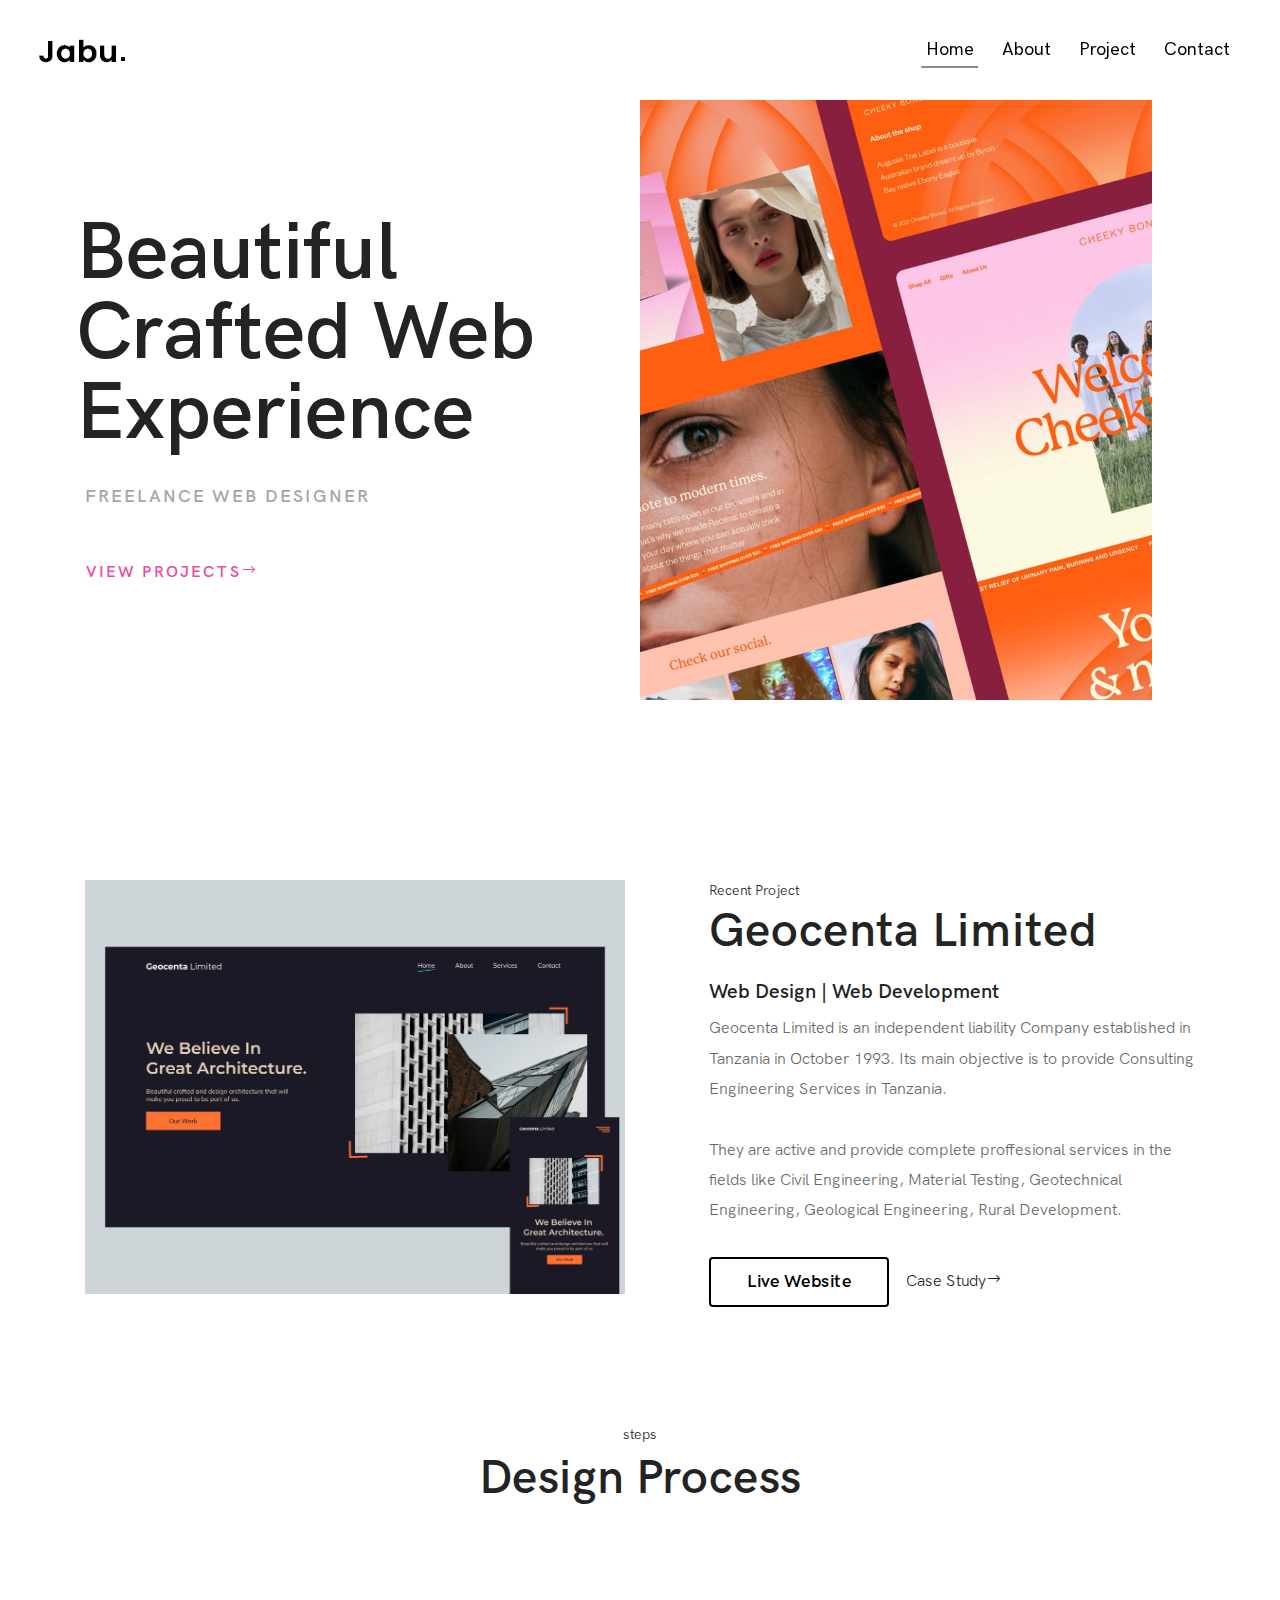
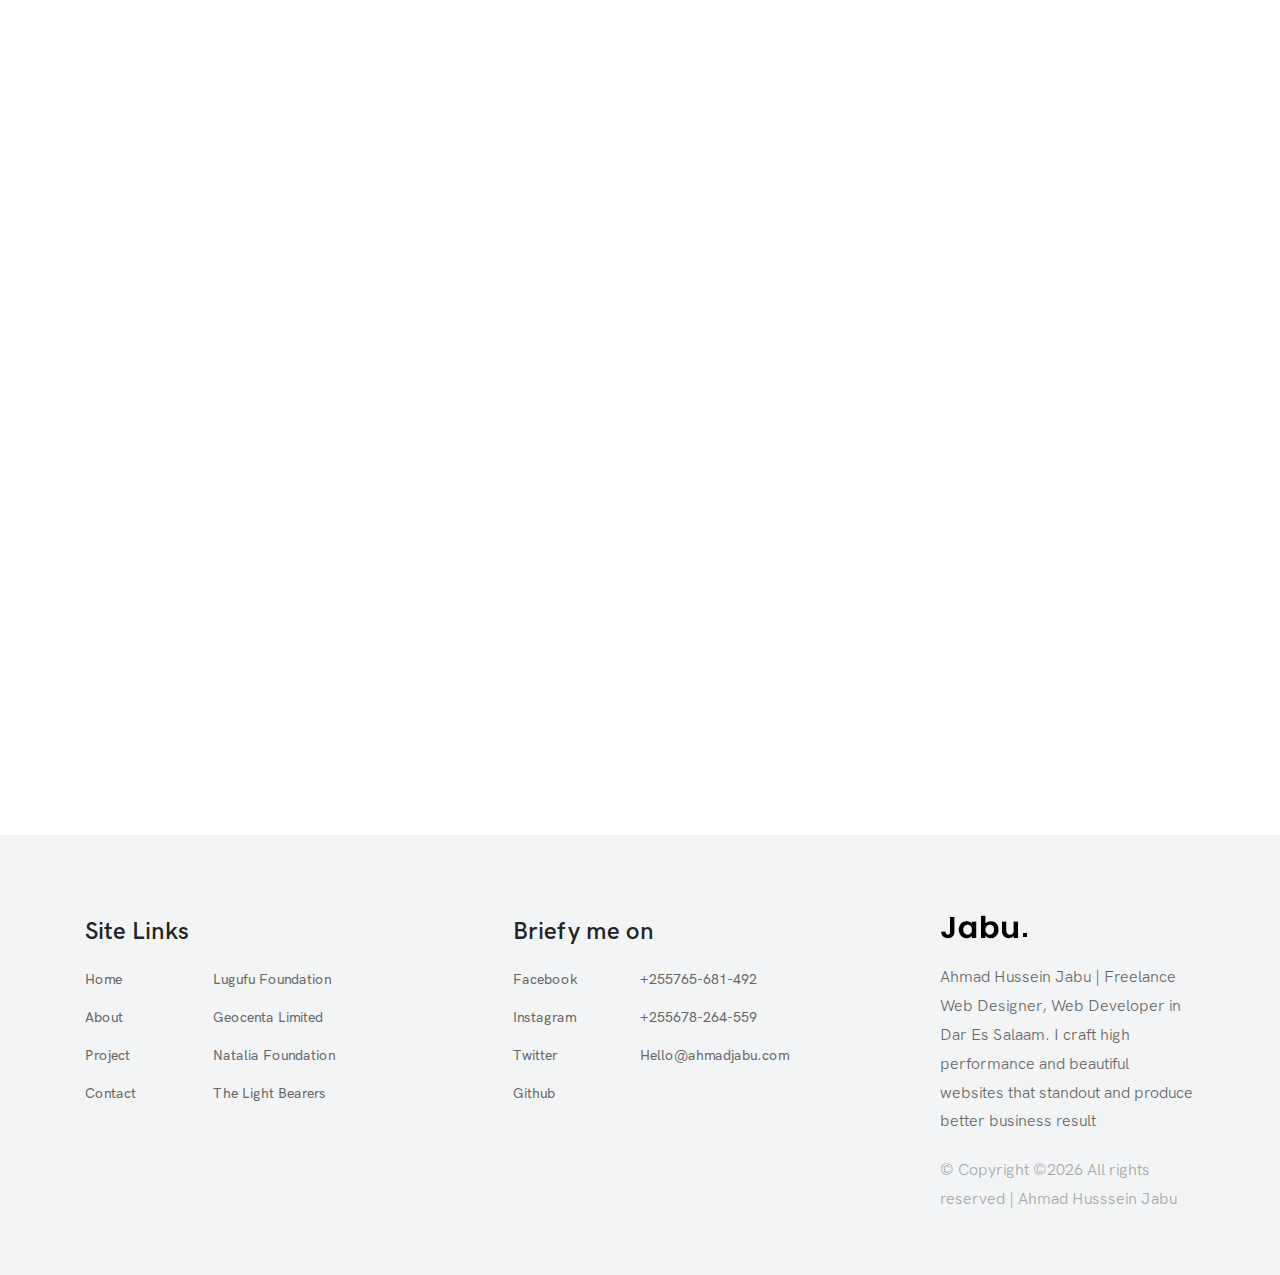
==== commit 695b2059: "make small changes" ====
--- a/index.html
+++ b/index.html
@@ -458,7 +458,7 @@
             <div class="single-footer-widget mb-60">
               <!-- Logo -->
               <a href="#" class="d-block mb-4"><img src="./img/core-img/logo.png" alt=""></a>
-              <p>Ahmad Hussein Jabu | Freelancer Web Designer, Web Developer in Dar Es Salaam. I craft high performance and beautiful websites that standout and produce better business result</p>
+              <p>Ahmad Hussein Jabu | Freelance Web Designer, Web Developer in Dar Es Salaam. I craft high performance and beautiful websites that standout and produce better business result</p>
               <div class="copywrite-text">
                 <p>&copy; 
   
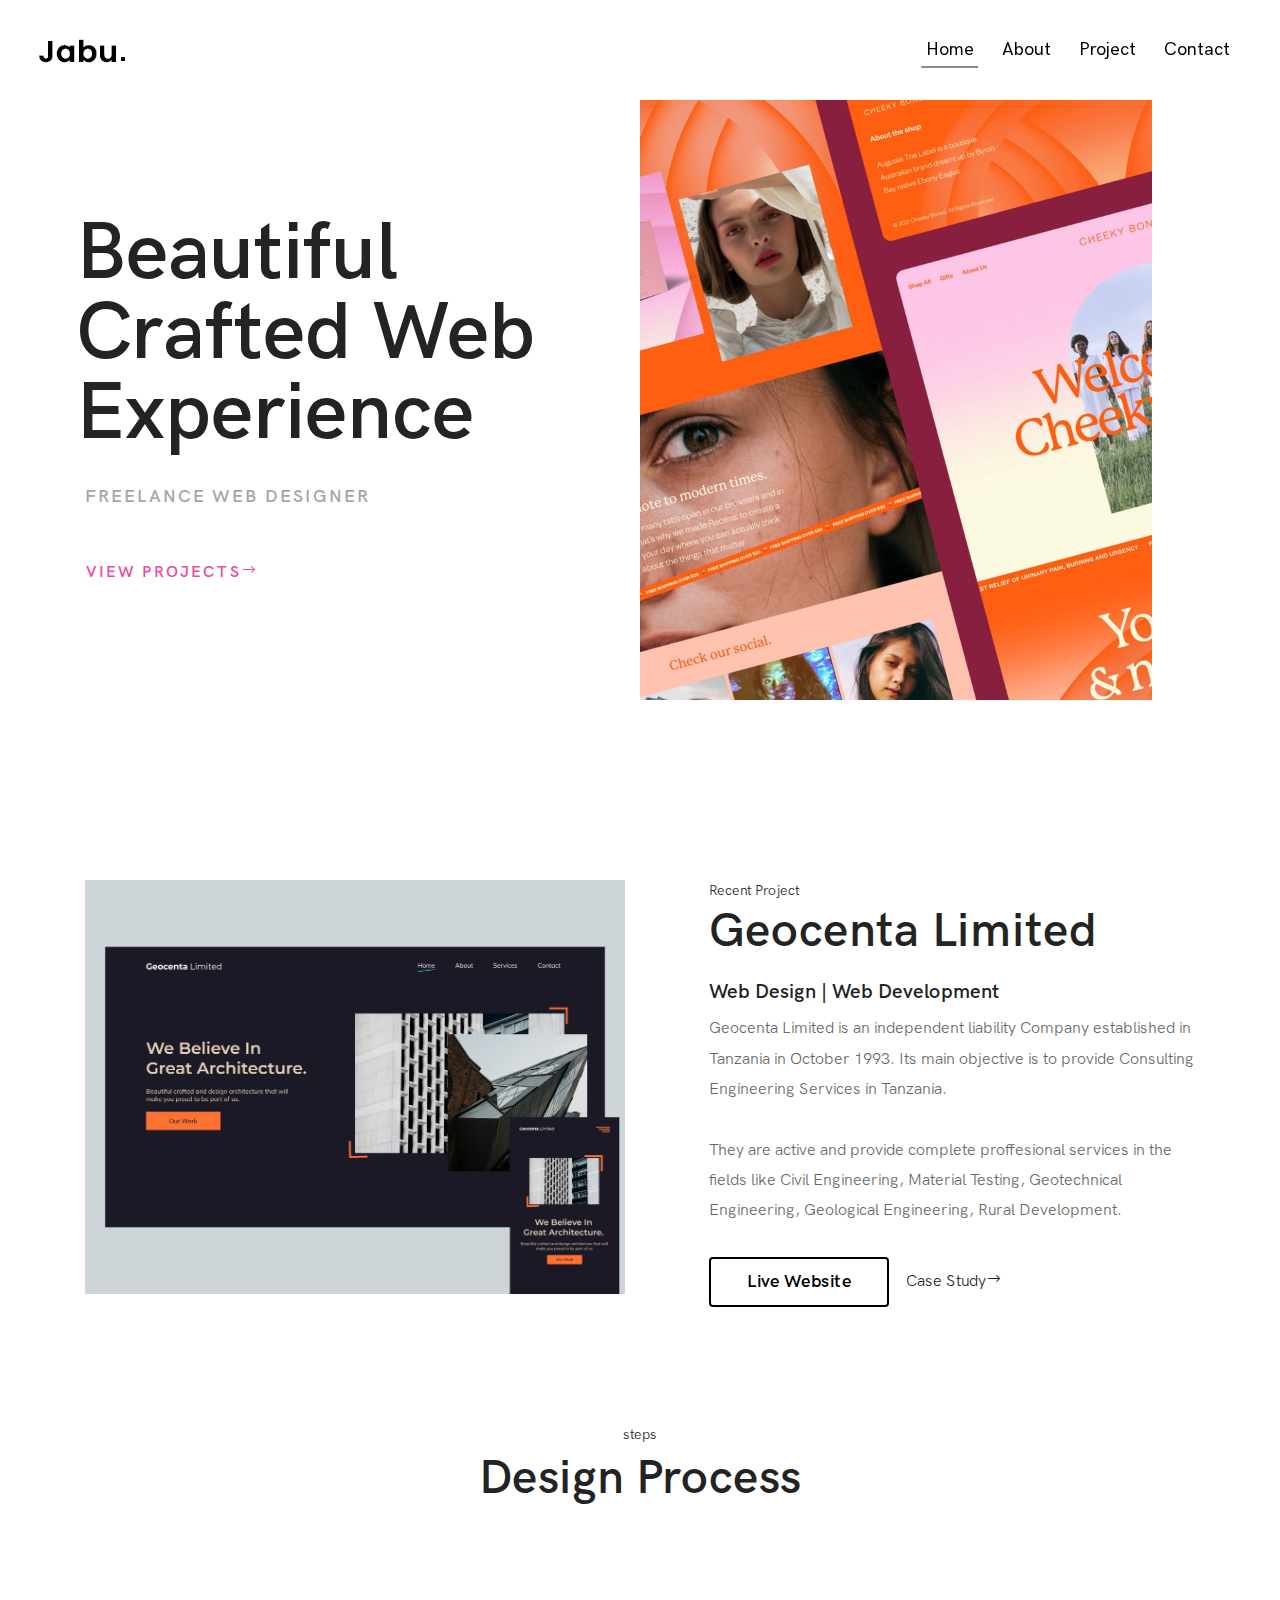
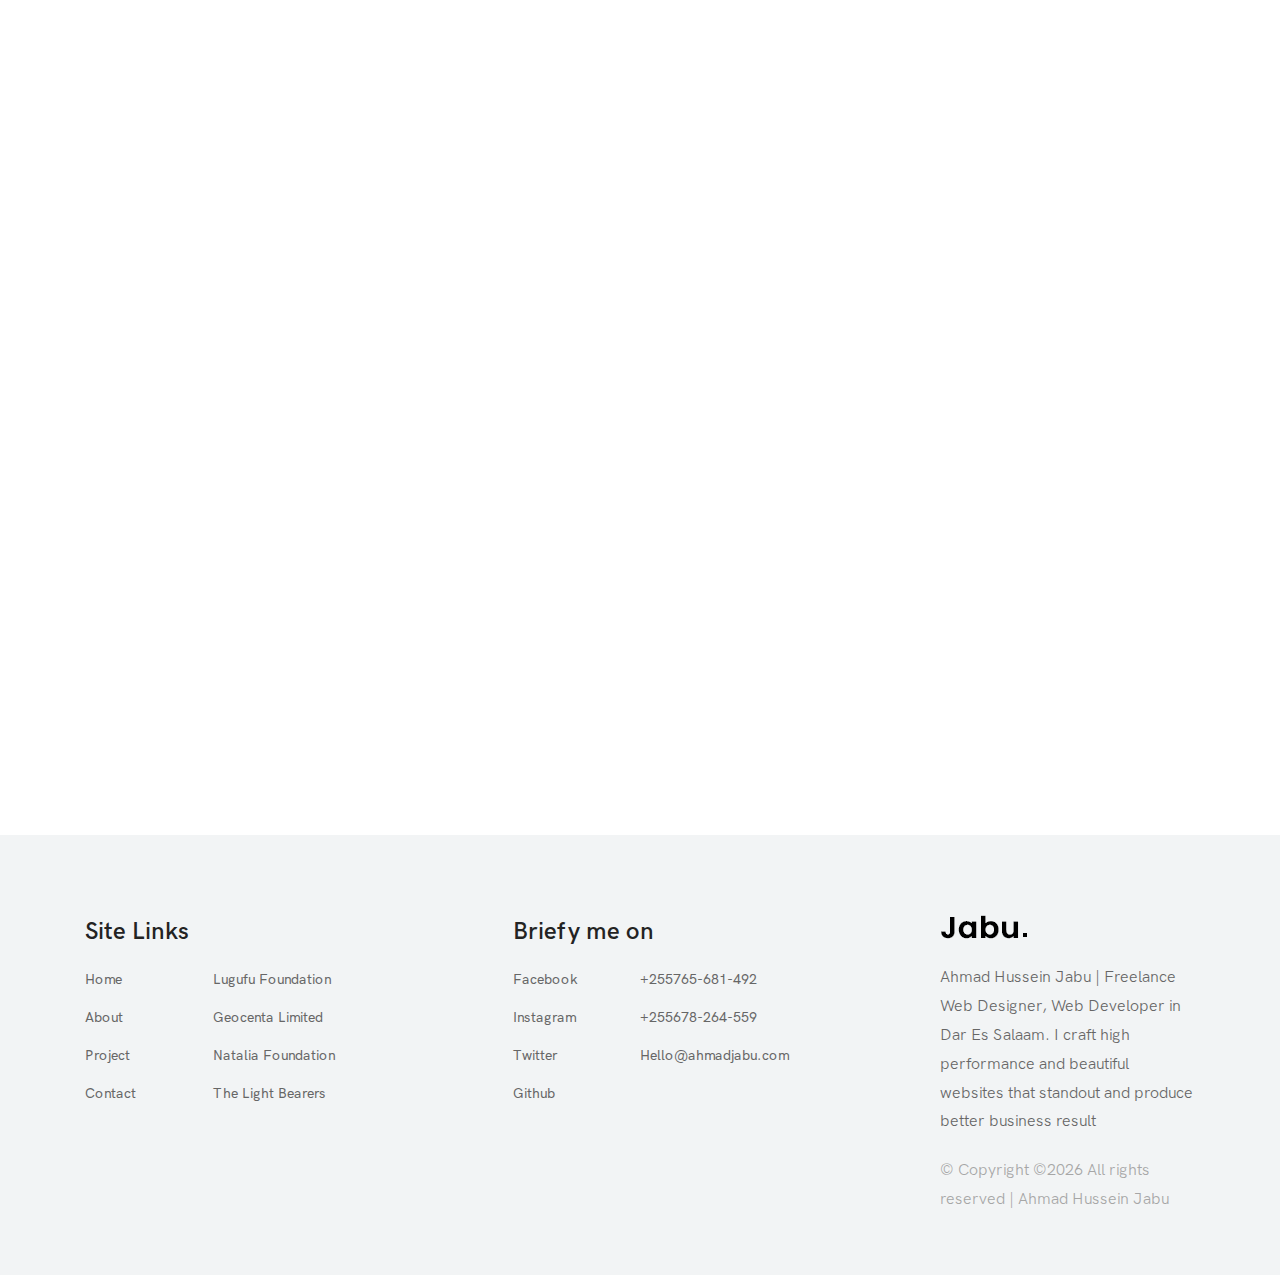
==== commit 045f3709: "make small changes" ====
--- a/index.html
+++ b/index.html
@@ -457,12 +457,12 @@
           <div class="col-12 col-sm-6 col-lg-4 col-xl-3">
             <div class="single-footer-widget mb-60">
               <!-- Logo -->
-              <a href="#" class="d-block mb-4"><img src="./img/core-img/logo.png" alt=""></a>
+              <a href="#" class="d-block mb-4"><img src="./img/core-img/logo.png" alt="Ahmad Hussein Logo"></a>
               <p>Ahmad Hussein Jabu | Freelance Web Designer, Web Developer in Dar Es Salaam. I craft high performance and beautiful websites that standout and produce better business result</p>
               <div class="copywrite-text">
                 <p>&copy; 
   
-  Copyright &copy;<script>document.write(new Date().getFullYear());</script> All rights reserved | Ahmad Husssein Jabu</p>
+  Copyright &copy;<script>document.write(new Date().getFullYear());</script> All rights reserved | Ahmad Hussein Jabu</p>
               </div>
             </div>
           </div>
--- a/style.css
+++ b/style.css
@@ -1193,3 +1193,9 @@
     .service{
       font-size: 48px;
     }
+
+    @media only screen and (max-width: 767px){
+    .service {
+    font-size: 30px;
+        }
+     }
